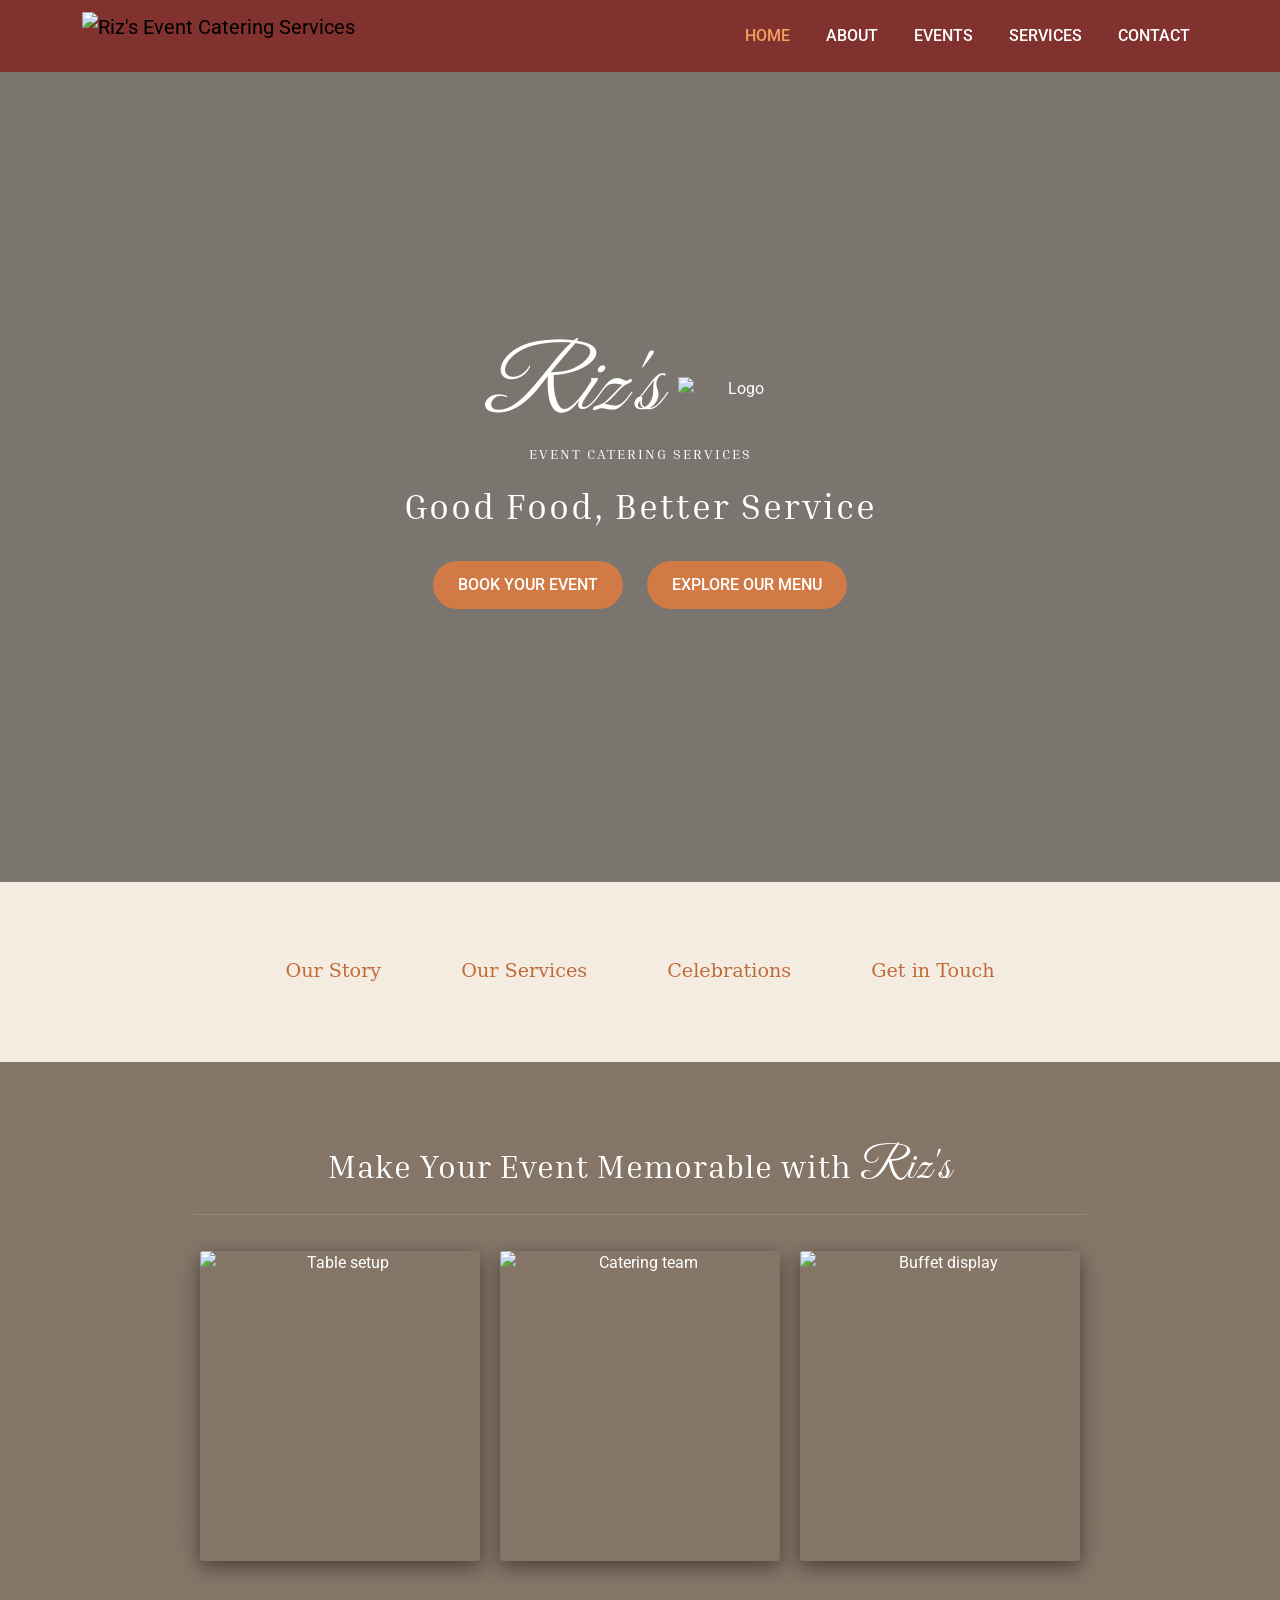
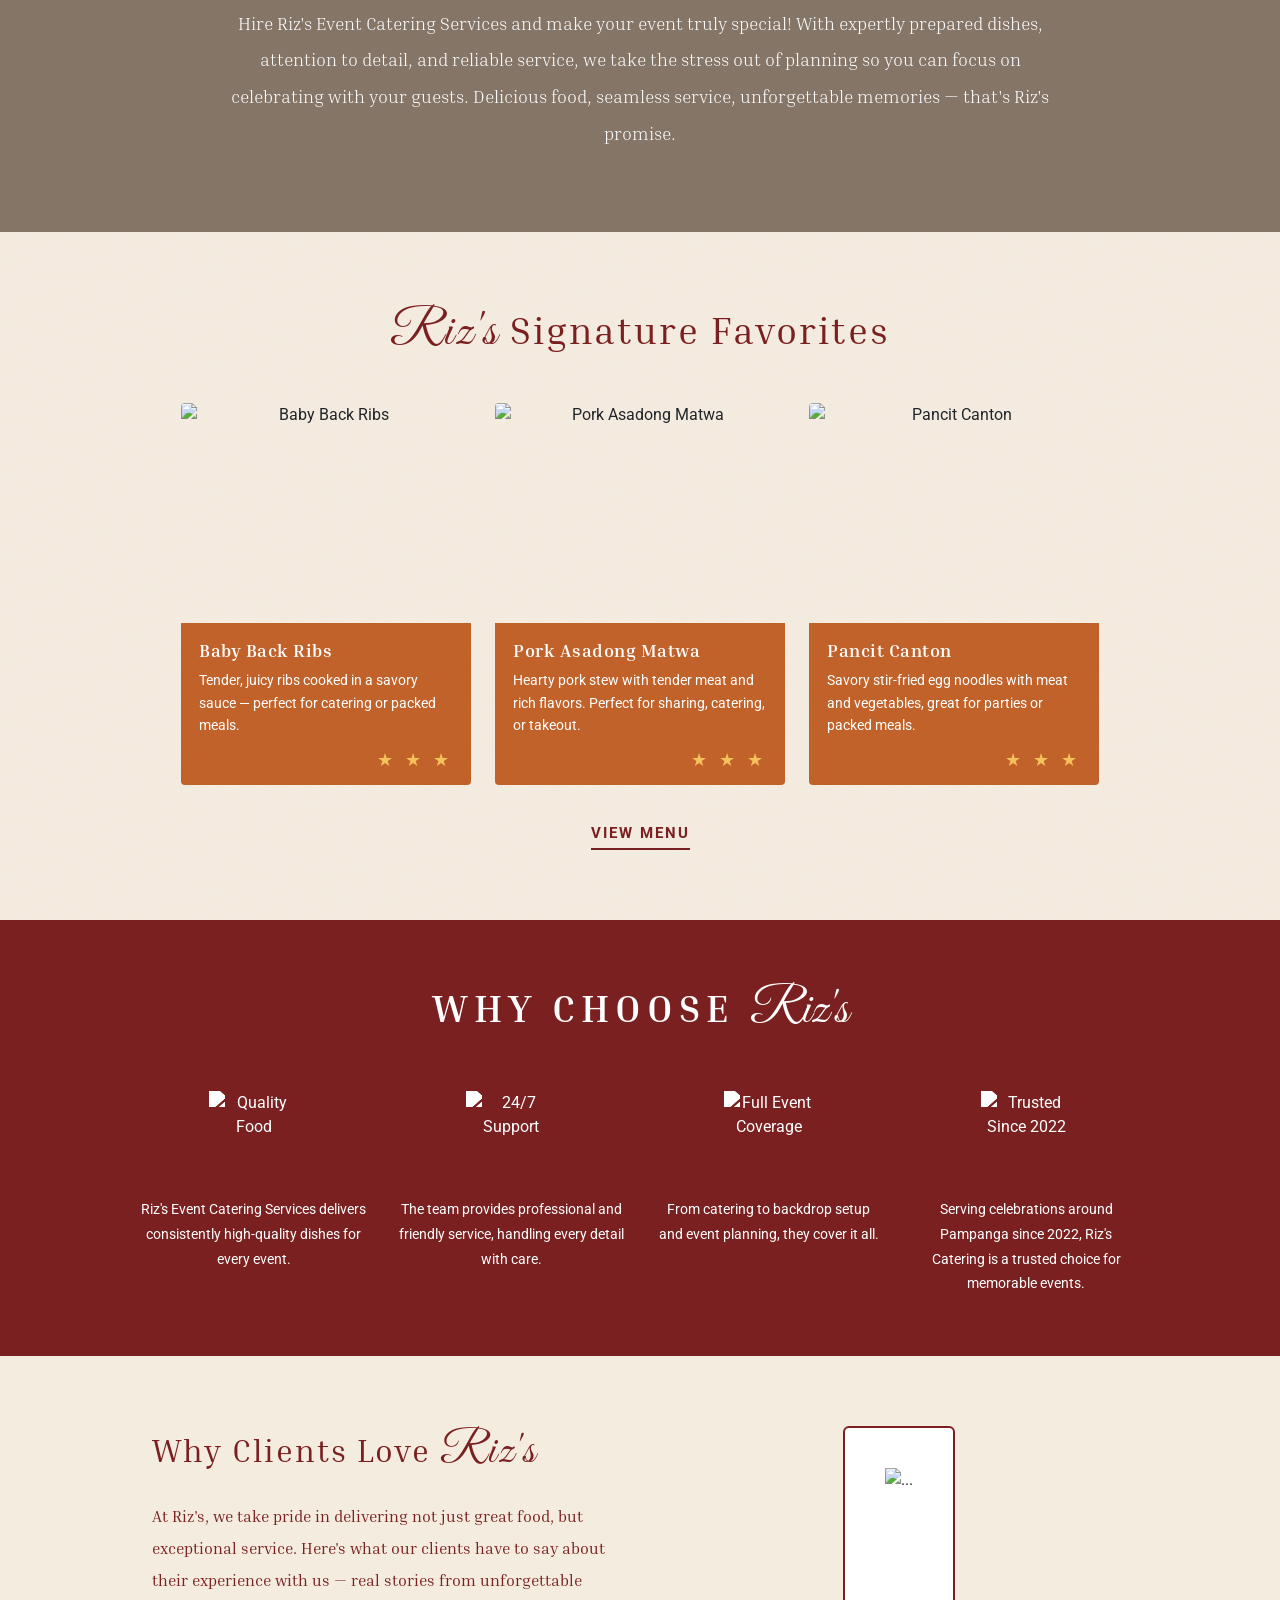
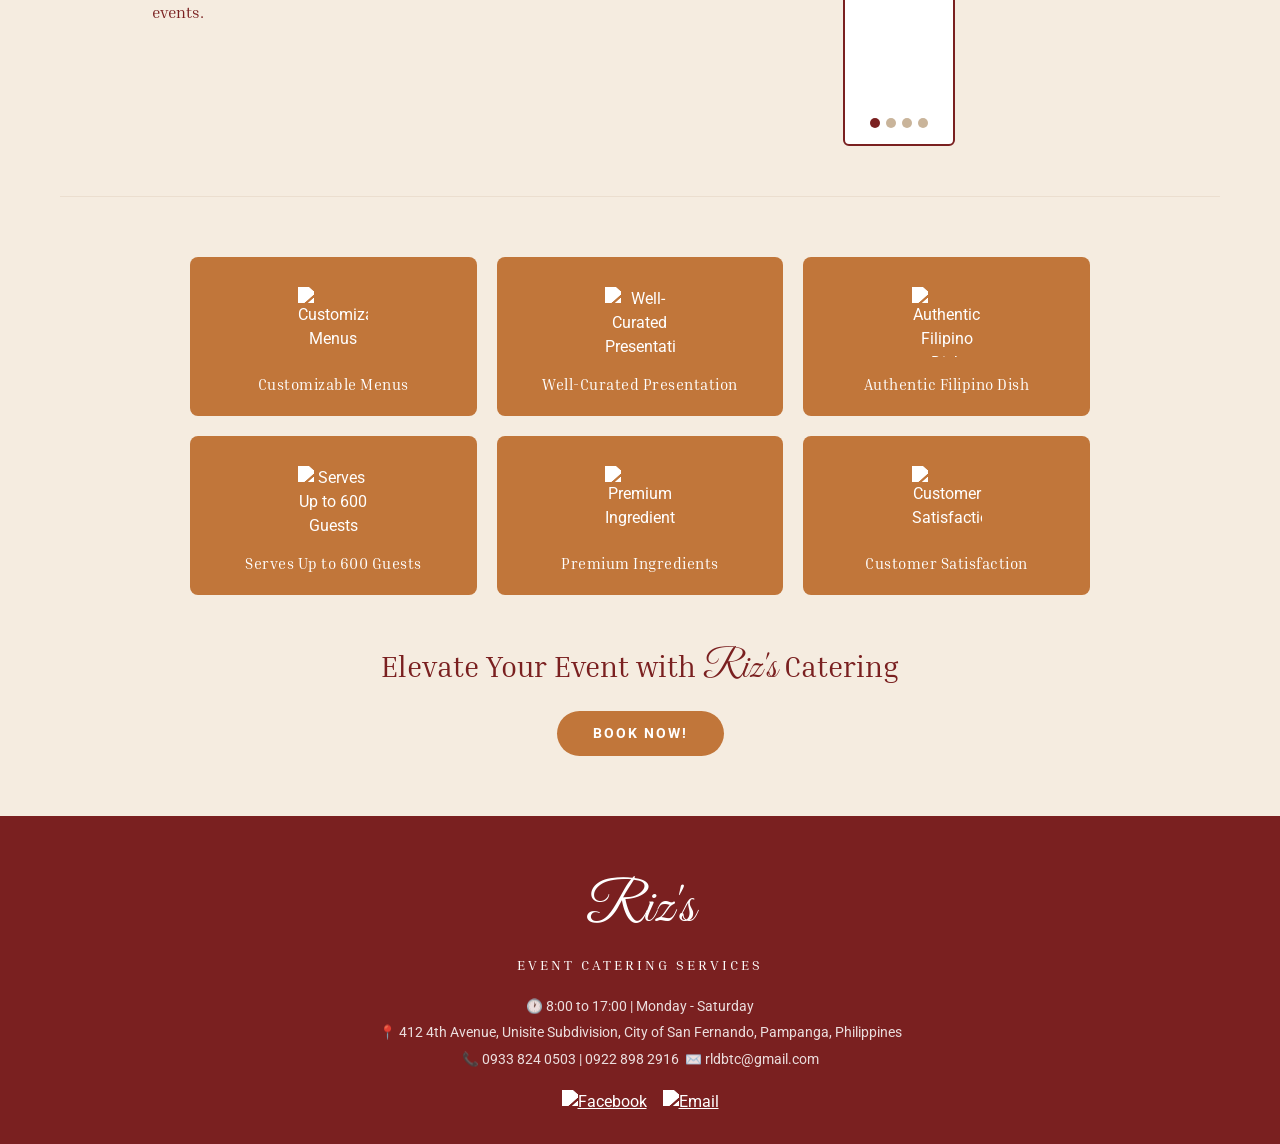
==== index.html @ 9ee180d8 "Add files via upload" ====
<!DOCTYPE html>
<html lang="en">
<head>
    <meta charset="UTF-8">
    <meta name="viewport" content="width=device-width, initial-scale=1.0">
    <title>Riz's Event Catering</title>


    <link href="https://cdn.jsdelivr.net/npm/bootstrap@5.3.0/dist/css/bootstrap.min.css" rel="stylesheet">
    <link href="https://fonts.googleapis.com/css2?family=Great+Vibes&family=Inria+Serif:wght@300;400;700&family=Roboto:wght@400;500;700&display=swap" rel="stylesheet">
    <link rel="stylesheet" href="custom.css">
</head>

<body>

<!-- NAVBAR -->
<nav class="navbar navbar-expand-lg custom-navbar">
    <div class="container">

        <!-- Logo -->
<a class="navbar-brand" href="index.html">
    <img src="images/rizeventcatering.png" alt="Riz's Event Catering Services" class="navbar-logo-img">
</a>
        <!-- Toggle -->
        <button class="navbar-toggler bg-light" type="button" data-bs-toggle="collapse" data-bs-target="#navMenu">
            <span class="navbar-toggler-icon"></span>
        </button>

        <!-- Links -->
            <div class="collapse navbar-collapse justify-content-end" id="navMenu">
                <ul class="navbar-nav">
                <li class="nav-item"><a class="nav-link active" href="index.html">HOME</a></li>
                <li class="nav-item"><a class="nav-link" href="about.html">ABOUT</a></li>
                <li class="nav-item"><a class="nav-link" href="events.html">EVENTS</a></li>
                <li class="nav-item"><a class="nav-link" href="services.html">SERVICES</a></li>
                <li class="nav-item"><a class="nav-link" href="contact.html">CONTACT</a></li>
            </ul>
        </div>

    </div>
</nav>

<!-- HERO SECTION -->
<section class="hero">
<div class="overlay"></div>
    <!-- Overlay -->
<div class="hero-content text-center text-white">
    <div class="hero-title-wrapper">
        <h1 class="hero-title">Riz's</h1>
                <img src="images/rizlogo.png" alt="Logo" class="hero-logo">
    </div>

    <p class="subtitle">EVENT CATERING SERVICES</p>

    <h2 class="tagline">Good Food, Better Service</h2>

    <div class="buttons mt-4">
        <a href="contact.html#contact" class="btn btn-custom">BOOK YOUR EVENT</a>
        <a href="services.html#menu" class="btn btn-custom">EXPLORE OUR MENU</a>
    </div>
</div>
</section>

<section class="icon-nav-section">
    <div class="icon-container">
        <div class="icon-item">
            <img src="images/id-badges.png" alt="">
            <p>Our Story</p>
        </div>
        <div class="icon-item">
            <img src="images/support.png" alt="">
            <p>Our Services</p>
        </div>
        <div class="icon-item">
            <img src="images/cheers.png" alt="">
            <p>Celebrations</p>
        </div>
        <div class="icon-item">
            <img src="images/contact-mail.png" alt="">
            <p>Get in Touch</p>
        </div>
    </div>
</section>

<section class="section2">
  <div class="container text-center">

    <h2 class="s2-title">
      Make Your Event Memorable with <span class="script">Riz's</span>
    </h2>

    <hr class="s2-line">

    <div class="s2-photos">
      <img src="images/3EVENTS/14.2.jpg" alt="Table setup">
      <img src="images/2ABOUT/1.jpg" alt="Catering team">
      <img src="images/3EVENTS/11.1.jpg" alt="Buffet display">
    </div>

    <p class="s2-text">
      Hire Riz's Event Catering Services and make your event truly special! With expertly prepared dishes,
      attention to detail, and reliable service, we take the stress out of planning so you can focus on
      celebrating with your guests. Delicious food, seamless service, unforgettable memories — that's Riz's promise.
    </p>

  </div>
</section>

<section class="section3">
  <div class="container text-center">

    <h2 class="s3-title">
      <span class="script">Riz's</span> Signature Favorites
    </h2>

    <div class="s3-grid">

      <div class="s3-card">
        <img src="images/1HOME/bbackribs.jpg" alt="Baby Back Ribs">
        <div class="s3-caption">
          <h3>Baby Back Ribs</h3>
          <p>Tender, juicy ribs cooked in a savory sauce — perfect for catering or packed meals.</p>
          <div class="s3-stars">★ ★ ★</div>
        </div>
      </div>

      <div class="s3-card">
        <img src="images/1HOME/matwa.jpg" alt="Pork Asadong Matwa">
        <div class="s3-caption">
          <h3>Pork Asadong Matwa</h3>
          <p>Hearty pork stew with tender meat and rich flavors. Perfect for sharing, catering, or takeout.</p>
          <div class="s3-stars">★ ★ ★</div>
        </div>
      </div>

      <div class="s3-card">
        <img src="images/1HOME/pancit.jpg" alt="Pancit Canton">
        <div class="s3-caption">
          <h3>Pancit Canton</h3>
          <p>Savory stir-fried egg noodles with meat and vegetables, great for parties or packed meals.</p>
          <div class="s3-stars">★ ★ ★</div>
        </div>
      </div>

    </div>

    <a href="services.html#menu" class="s3-viewmenu">VIEW MENU</a>

  </div>
</section>

<section class="section4">
  <div class="container text-center">

    <h2 class="s4-title">WHY CHOOSE <span class="script">Riz's</span></h2>

    <div class="s4-grid">

      <div class="s4-item">
        <img src="images/premium-quality.png" alt="Quality Food">
        <p>Riz's Event Catering Services delivers consistently high-quality dishes for every event.</p>
      </div>

      <div class="s4-item">
        <img src="images/customer-service.png" alt="24/7 Support">
        <p>The team provides professional and friendly service, handling every detail with care.</p>
      </div>

      <div class="s4-item">
        <img src="images/team.png" alt="Full Event Coverage">
        <p>From catering to backdrop setup and event planning, they cover it all.</p>
      </div>

      <div class="s4-item">
        <img src="images/quality-assurance.png" alt="Trusted Since 2022">
        <p>Serving celebrations around Pampanga since 2022, Riz's Catering is a trusted choice for memorable events.</p>
      </div>

    </div>

  </div>
</section>

<!-- SECTION 5: WHY CLIENTS LOVE RIZ'S -->
<section class="section5">
  <div class="container">
    <div class="s5-left">
      <h2 class="s5-title">Why Clients Love <span class="script">Riz's</span></h2>
      <p class="s5-desc">At Riz's, we take pride in delivering not just great food, but exceptional service. Here's what our clients have to say about their experience with us — real stories from unforgettable events.</p>
    </div>
    <div class="s5-right">
      <div id="carouselExampleAutoplaying" class="carousel slide" data-bs-ride="carousel">
        <div class="carousel-indicators">
    <button type="button" data-bs-target="#carouselExampleAutoplaying" data-bs-slide-to="0" class="active"></button>
    <button type="button" data-bs-target="#carouselExampleAutoplaying" data-bs-slide-to="1"></button>
    <button type="button" data-bs-target="#carouselExampleAutoplaying" data-bs-slide-to="2"></button>
    <button type="button" data-bs-target="#carouselExampleAutoplaying" data-bs-slide-to="3"></button>
</div>
  <div class="carousel-inner">
    <div class="carousel-item active">
      <img src="images/1HOME/feedback/1.jpeg" class="d-block w-100" alt="...">
    </div>
    <div class="carousel-item">
      <img src="images/1HOME/feedback/2.jpeg" class="d-block w-100" alt="...">
    </div>
    <div class="carousel-item">
      <img src="images/1HOME/feedback/3.jpeg" class="d-block w-100" alt="...">
    </div>
    <div class="carousel-item">
      <img src="images/1HOME/feedback/4.jpeg" class="d-block w-100" alt="...">
    </div>
  </div>
  <button class="carousel-control-prev" type="button" data-bs-target="#carouselExampleAutoplaying" data-bs-slide="prev">
    <span class="carousel-control-prev-icon" aria-hidden="true"></span>
    <span class="visually-hidden">Previous</span>
  </button>
  <button class="carousel-control-next" type="button" data-bs-target="#carouselExampleAutoplaying" data-bs-slide="next">
    <span class="carousel-control-next-icon" aria-hidden="true"></span>
    <span class="visually-hidden">Next</span>
  </button>
</div>  
    </div>
  </div>

  <hr class="s5-divider">
</section>


<!-- SECTION 6: FEATURES GRID + CTA -->
<section class="section6">
  <div class="container">

    <div class="s6-grid">
      <div class="s6-card">
        <img src="images/restaurant.png" alt="Customizable Menus">
        <p>Customizable Menus</p>
      </div>
      <div class="s6-card">
        <img src="images/decoration.png" alt="Well-Curated Presentation">
        <p>Well-Curated Presentation</p>
      </div>
      <div class="s6-card">
        <img src="images/tray.png" alt="Authentic Filipino Dish">
        <p>Authentic Filipino Dish</p>
      </div>
      <div class="s6-card">
        <img src="images/customer-success.png" alt="Serves Up to 600 Guests">
        <p>Serves Up to 600 Guests</p>
      </div>
      <div class="s6-card">
        <img src="images/ingredient.png" alt="Premium Ingredients">
        <p>Premium Ingredients</p>
      </div>
      <div class="s6-card">
        <img src="images/thumbs-up.png" alt="Customer Satisfaction">
        <p>Customer Satisfaction</p>
      </div>
    </div>

    <div class="s6-cta text-center">
      <h3 class="s6-cta-title">Elevate Your Event with <span class="script">Riz's</span> Catering</h3>
      <a href="contact.html#contact" class="btn s6-btn">BOOK NOW!</a>
    </div>

  </div>
</section>

<!-- FOOTER -->
<footer class="site-footer">
  <div class="container text-center">

    <div class="footer-brand">
      <span class="footer-script">Riz's</span>
      <p class="footer-sub">EVENT CATERING SERVICES</p>
    </div>

    <div class="footer-info">
      <p>🕐 8:00 to 17:00 | Monday - Saturday</p>
      <p>📍 412 4th Avenue, Unisite Subdivision, City of San Fernando, Pampanga, Philippines</p>
      <p>📞 0933 824 0503 | 0922 898 2916 &nbsp;✉️ rldbtc@gmail.com</p>
    </div>

    <div class="footer-socials">
      <a href="https://www.facebook.com/RklgBatac"><img src="images/facebook.png" alt="Facebook"></a>
      <a href="contact.html#contact"><img src="images/mail.png" alt="Email"></a>
    </div>

  </div>
</footer>
<!-- Bootstrap JS -->
<script src="https://cdn.jsdelivr.net/npm/bootstrap@5.3.0/dist/js/bootstrap.min.js"></script>

</body>
</html>
---- custom.css ----
/* NAVBAR */
.custom-navbar {
    background-color: #81312E;
    padding: 12px 0;
}

.navbar-brand {
    display: flex;
    align-items: center;
    padding: 0;
    margin-left: 0 !important;
}

.navbar-logo-img {
    height: 48px;
    width: auto;
    display: block;
}
.brand-main {
    font-family: 'Great Vibes', cursive;
    font-size: 32px;
}

.brand-sub {
    font-family: 'Inria Serif', serif;
    font-size: 14px;
    letter-spacing: 2px;
}

.nav-link {
    color: white !important;
    margin-left: 20px;
    font-weight: 500;
}

.nav-link.active {
    color: #f4a261 !important;
}

.nav-link {
    color: white !important;
    transition: 0.3s;
}

.nav-link:hover {
    color: #f4a261 !important; /* same gold/orange as active */
}


/* HERO SECTION */
.hero {
    position: relative;
    height: 90vh;
    background: url("images/1HOME/bg1.jpg") center/cover no-repeat;
    display: flex;
    align-items: center;
    justify-content: center;
}

/* Dark overlay */
.overlay {
    position: absolute;
    width: 100%;
    height: 100%;
    background: rgba(0,0,0,0.5);
    top: 0;
    left: 0;
}
    
.hero-content {
    position: relative;
    z-index: 2;
    max-width: 700px;
}

.hero-title-wrapper {
    display: flex;
    align-items: center;
    justify-content: center;
    gap: 20px; /* slightly more spacing */
}

.hero-logo {
    width: 120px;
}

.hero-title {
    font-size: 90px;
    font-family: serif;
    font-style: italic;
    margin: 0;
}

/* RIZ'S (Script Logo) */
.hero-title,
.brand-main {
    font-family: 'Great Vibes', cursive;
}

.subtitle {
    letter-spacing: 2px;
    font-size: 14px;
}

.subtitle,
.navbar-brand small {
    font-family: 'Inria Serif', serif;
    letter-spacing: 2px;
}


.tagline {
    font-size: 36px;
    margin-top: 20px;
}

/* Buttons */
.btn-custom {
    background-color: #d17a45;
    color: white;
    padding: 12px 25px;
    border-radius: 30px;
    margin: 10px;
    border: none;
    transition: 0.3s;
    font-family: 'Roboto', sans-serif;
    font-weight: 500;
}

.btn-custom:hover {
    background-color: #81312E;
    color: white;
}

h2 {
        font-family: 'Inria Serif', serif;
    letter-spacing: 2px;
}

body {
    font-family: 'Roboto', sans-serif;
}

/* Icon Navigation Section */
.icon-nav-section {
    background-color: #f5ece1; /* Cream/Off-white background */
    padding: 60px 0;
    text-align: center;
}

.icon-container {
    display: flex;
    justify-content: center;
    gap: 80px; /* Adjust spacing between icons */
    max-width: 1200px;
    margin: 0 auto;
}

.icon-item {
    display: flex;
    flex-direction: column;
    align-items: center;
    cursor: pointer;
    transition: transform 0.3s ease;
}

.icon-item:hover {
    transform: translateY(-5px);
}

.icon-item img {
    width: 60px; /* Adjust based on your icon size */
    height: auto;
    margin-bottom: 15px;
}

.icon-item p {
    color: #c06c39; /* Copper/Orange color from image */
    font-family: 'Serif', 'Georgia', serif;
    font-size: 1.2rem;
    font-weight: 500;
}

/* Memorable Section Heading */
.memorable-section {
    background-color: #333; /* Dark background as seen in the image transition */
    padding: 80px 20px 40px 20px;
    text-align: center;
    color: white;
}

.heading-wrapper {
    display: inline-block;
}

.memorable-text {
    font-size: 2.2rem;
    font-family: 'Serif', 'Georgia', serif;
    font-weight: normal;
    margin-bottom: 10px;
}

.riz-script {
    font-family: 'Cursive', 'Brush Script MT', cursive;
    font-size: 3.5rem;
    color: white;
    margin-left: 10px;
}

.heading-line {
    border: 0;
    height: 1px;
    background-color: rgba(255, 255, 255, 0.6);
    width: 100%;
    margin: 0 auto;
}

/* ===== SECTION 2 ===== */
.section2 {
    position: relative;
    padding: 80px 20px;
    text-align: center;
background: linear-gradient(rgba(40,20,5,0.55), rgba(40,20,5,0.55)),
            url("images/1HOME/bg2.jpg") center/cover no-repeat;
    color: white;
}
.s2-title {
    font-family: 'Inria Serif', serif;
    font-size: 2rem;
    font-weight: 400;
    letter-spacing: 1px;
    margin-bottom: 18px;
}
.s2-title .script {
    font-family: 'Great Vibes', cursive;
    font-size: 2.8rem;
}
.s2-line {
    border: none;
    border-top: 1px solid rgba(255,255,255,0.5);
    width: 80%;
    margin: 0 auto 36px;
}
.s2-photos {
    display: flex;
    justify-content: center;
    gap: 20px;
    margin-bottom: 44px;
    flex-wrap: wrap;
}
.s2-photos img {
    width: 280px;
    height: 310px;
    object-fit: cover;
    border-radius: 3px;
    box-shadow: 0 6px 20px rgba(0,0,0,0.45);
}
.s2-text {
    font-family: 'Inria Serif', serif;
    font-size: 1.15rem;
    font-weight: 300;
    line-height: 2;
    max-width: 820px;
    margin: 0 auto;
}

/* ===== SECTION 3 ===== */
.section3 {
    background-color: #f5ece0;
    background-image: url("data:image/svg+xml,%3Csvg xmlns='http://www.w3.org/2000/svg' width='400' height='400'%3E%3Cfilter id='noise'%3E%3CfeTurbulence type='fractalNoise' baseFrequency='0.65' numOctaves='3' stitchTiles='stitch'/%3E%3C/filter%3E%3Crect width='400' height='400' filter='url(%23noise)' opacity='0.04'/%3E%3C/svg%3E");
    padding: 70px 20px;
    text-align: center;
}
.s3-title {
    font-family: 'Inria Serif', serif;
    font-size: 2.4rem;
    font-weight: 400;
    color: #7a2020;
    margin-bottom: 40px;
}
.s3-title .script {
    font-family: 'Great Vibes', cursive;
    font-size: 3.2rem;
}
.s3-grid {
    display: flex;
    justify-content: center;
    gap: 24px;
    flex-wrap: wrap;
    margin-bottom: 36px;
}
.s3-card {
    width: 290px;
    border-radius: 4px;
    overflow: hidden;
    flex-shrink: 0;
}
.s3-card img {
    width: 100%;
    height: 220px;
    object-fit: cover;
    display: block;
}
.s3-caption {
    background-color: #c1622a;
    color: white;
    padding: 16px 18px 12px;
    text-align: left;
}
.s3-caption h3 {
    font-family: 'Inria Serif', serif;
    font-size: 1.15rem;
    font-weight: 700;
    margin: 0 0 8px;
    letter-spacing: 0.5px;
}
.s3-caption p {
    font-family: 'Roboto', sans-serif;
    font-size: 0.88rem;
    line-height: 1.6;
    margin: 0 0 10px;
}
.s3-stars {
    text-align: right;
    font-size: 1.1rem;
    color: #f4c15a;
    letter-spacing: 4px;
}
.s3-viewmenu {
    display: inline-block;
    font-family: 'Roboto', sans-serif;
    font-size: 0.95rem;
    font-weight: 700;
    letter-spacing: 2px;
    color: #7a2020;
    text-decoration: none;
    border-bottom: 2px solid #7a2020;
    padding-bottom: 3px;
    transition: opacity 0.2s;
}
.s3-viewmenu:hover {
    opacity: 0.7;
}

/* ===== SECTION 4 ===== */
.section4 {
    background-color: #7a2020;
    padding: 60px 40px;
    text-align: center;
    color: white;
}
.s4-title {
    font-family: 'Inria Serif', serif;
    font-size: 2.4rem;
    font-weight: 700;
    letter-spacing: 6px;
    text-transform: uppercase;
    color: white;
    margin-bottom: 50px;
}
.s4-title .script {
    font-family: 'Great Vibes', cursive;
    font-size: 3.2rem;
    font-weight: 400;
    letter-spacing: 0;
    text-transform: none;
}
.s4-grid {
    display: flex;
    flex-direction: row;
    flex-wrap: nowrap;
    justify-content: center;
    align-items: flex-start;
    gap: 30px;
    max-width: 1000px;
    margin: 0 auto;
}
.s4-item {
    flex: 1;
    min-width: 0;
    display: flex;
    flex-direction: column;
    align-items: center;
    gap: 16px;
}
.s4-item img {
    width: 90px;
    height: 90px;
    object-fit: contain;
    filter: brightness(0) invert(1);
}
.s4-item p {
    font-family: 'Roboto', sans-serif;
    font-size: 0.88rem;
    line-height: 1.75;
    color: white;
    margin: 0;
}

/* ===== SECTION 5: TESTIMONIALS ===== */
.section5 {
    background-color: #f5ece0;
    padding: 70px 60px 0;
}
.section5 .container {
    display: flex;
    align-items: flex-start;
    gap: 60px;
    max-width: 1000px;
    margin: 0 auto;
    padding-bottom: 50px;
}
.s5-left {
    flex: 1;
}
.s5-title {
    font-family: 'Inria Serif', serif;
    font-size: 2rem;
    font-weight: 400;
    color: #7a2020;
    margin-bottom: 20px;
}
.s5-title .script {
    font-family: 'Great Vibes', cursive;
    font-size: 2.8rem;
}
.s5-desc {
    font-family: 'Inria Serif', serif;
    font-size: 1rem;
    line-height: 2;
    color: #7a2020;
}
.s5-right {
    flex: 1;
    display: flex;
    flex-direction: column;
    align-items: center;
    gap: 14px;
}
.s5-testimonial-box {
    border: 1.5px solid #7a2020;
    border-radius: 6px;
    padding: 20px;
    background: white;
    width: 100%;
    min-height: 180px;
}
.s5-review {
    display: flex;
    align-items: flex-start;
    gap: 12px;
}
.s5-avatar {
    width: 40px;
    height: 40px;
    border-radius: 50%;
    object-fit: cover;
}
.s5-review-text {
    font-family: 'Roboto', sans-serif;
    font-size: 0.95rem;
    color: #222;
    margin: 0 0 6px;
}
.s5-reply {
    font-size: 0.8rem;
    color: #888;
    cursor: pointer;
}
.s5-dots {
    display: flex;
    gap: 8px;
}
.dot {
    width: 10px;
    height: 10px;
    border-radius: 50%;
    background-color: #ccc;
}
.dot.active {
    background-color: #7a2020;
}
.s5-divider {
    border: none;
    border-top: 1px solid #c9b49a;
    max-width: 100%;
    margin: 0;
    position: relative;
}
.s5-divider::after {
    content: '▼';
    position: absolute;
    left: 50%;
    transform: translateX(-50%) translateY(-60%);
    color: #7a2020;
    font-size: 1rem;
    background: #f5ece0;
    padding: 0 6px;
}

/* ===== SECTION 6: FEATURES + CTA ===== */
.section6 {
    background-color: #f5ece0;
    padding: 60px 40px;
}
.s6-grid {
    display: grid;
    grid-template-columns: repeat(3, 1fr);
    gap: 20px;
    max-width: 900px;
    margin: 0 auto 50px;
}
.s6-card {
    background-color: #c1763a;
    border-radius: 8px;
    padding: 30px 20px 20px;
    display: flex;
    flex-direction: column;
    align-items: center;
    gap: 16px;
    text-align: center;
}
.s6-card img {
    width: 70px;
    height: 70px;
    object-fit: contain;
    filter: brightness(0) invert(1);
}
.s6-card p {
    font-family: 'Inria Serif', serif;
    font-size: 0.95rem;
    color: white;
    margin: 0;
    letter-spacing: 0.5px;
}
.s6-cta {
    text-align: center;
}
.s6-cta-title {
    font-family: 'Inria Serif', serif;
    font-size: 1.8rem;
    font-weight: 400;
    color: #7a2020;
    margin-bottom: 20px;
}
.s6-cta-title .script {
    font-family: 'Great Vibes', cursive;
    font-size: 2.4rem;
}
.s6-btn {
    background-color: #c1763a;
    color: white;
    font-family: 'Roboto', sans-serif;
    font-weight: 700;
    font-size: 0.9rem;
    letter-spacing: 2px;
    padding: 12px 36px;
    border-radius: 30px;
    border: none;
    transition: background 0.3s;
}
.s6-btn:hover {
    background-color: #a3602e;
    color: white;
}

/* ===== FOOTER ===== */
.site-footer {
    background-color: #7a2020;
    padding: 50px 20px 30px;
    text-align: center;
    color: white;
}
.footer-script {
    font-family: 'Great Vibes', cursive;
    font-size: 3.5rem;
    color: white;
    display: block;
}
.footer-sub {
    font-family: 'Inria Serif', serif;
    font-size: 0.9rem;
    letter-spacing: 3px;
    color: white;
    margin: 4px 0 20px;
}
.footer-info p {
    font-family: 'Roboto', sans-serif;
    font-size: 0.85rem;
    color: rgba(255,255,255,0.85);
    margin: 6px 0;
}
.footer-socials {
    margin-top: 20px;
    display: flex;
    justify-content: center;
    gap: 16px;
}
.footer-socials a img {
    width: 32px;
    height: 32px;
    object-fit: contain;
    filter: brightness(0) invert(1);
    transition: opacity 0.2s;
}
.footer-socials a:hover img {
    opacity: 0.7;
}

        /* ===== ABOUT HERO ===== */
        .about-hero {
            position: relative;
            height: 55vh;
            min-height: 380px;
            background: url("images/2ABOUT/bg1.jpg") center/cover no-repeat;
            display: flex;
            align-items: center;
            justify-content: center;
            text-align: center;
        }
        .about-hero .overlay {
            background: rgba(0,0,0,0.52);
        }
        .about-hero-content {
            position: relative;
            z-index: 2;
            color: white;
        }
        .about-hero-content h1 {
            font-family: 'Inria Serif', serif;
            font-size: 3.2rem;
            font-weight: 700;
            letter-spacing: 8px;
            text-transform: uppercase;
            margin-bottom: 12px;
            display: flex;
            align-items: center;
            justify-content: center;
            gap: 18px;
        }
        .about-hero-content h1 img {
            width: 64px;
            height: 64px;
            object-fit: contain;
            border-radius: 50%;
        }
        .about-hero-content p {
            font-family: 'Inria Serif', serif;
            font-size: 1.05rem;
            letter-spacing: 1px;
            font-style: italic;
            color: rgba(255,255,255,0.88);
        }

        /* ===== ABOUT PHOTO STRIP ===== */
        .about-photo-strip {
            display: flex;
            gap: 0;
            height: 260px;
            overflow: hidden;
        }
        .about-photo-strip img {
            flex: 1;
            object-fit: cover;
            min-width: 0;
            transition: flex 0.4s ease;
        }
        .about-photo-strip img:hover {
            flex: 1.6;
        }

        /* ===== STORY SECTION ===== */
        .about-story {
            background-color: #fdf6ee;
            background-image: url("data:image/svg+xml,%3Csvg xmlns='http://www.w3.org/2000/svg' width='400' height='400'%3E%3Cfilter id='noise'%3E%3CfeTurbulence type='fractalNoise' baseFrequency='0.65' numOctaves='3' stitchTiles='stitch'/%3E%3C/filter%3E%3Crect width='400' height='400' filter='url(%23noise)' opacity='0.035'/%3E%3C/svg%3E");
            padding: 72px 40px 60px;
        }
        .story-heading {
            font-family: 'Inria Serif', serif;
            font-size: 2rem;
            font-weight: 400;
            color: #7a2020;
            margin-bottom: 36px;
        }
        .story-heading span {
            font-family: 'Great Vibes', cursive;
            font-size: 2.8rem;
            font-style: normal;
        }
        .story-body p {
            font-family: 'Inria Serif', serif;
            font-size: 1.05rem;
            font-weight: 300;
            line-height: 2;
            color: #4a2010;
            margin-bottom: 28px;
            padding-left: 20px;

        }
        .story-body p strong {
            font-weight: 700;
            color: #7a2020;
        }

        /* ===== MARQUEE BRAND BAR ===== */
        .brand-bar {
            background-color: #863834;
            padding: 14px 0;
            overflow: hidden;
            white-space: nowrap;
        }
        .brand-bar-track {
            display: inline-flex;
            animation: marquee-brand 18s linear infinite;
        }
.brand-bar-track span {
    font-family: 'Great Vibes', cursive;
    font-size: 1.5rem;
    color: white;
    margin-right: 10px;
    opacity: 0.9;
    line-height: 1;
}

.brand-bar-track em {
    font-family: 'Inria Serif', serif;
    font-size: 1rem;
    letter-spacing: 3px;
    color: rgba(255,255,255,0.7);
    font-style: normal;
    margin-right: 40px;
    vertical-align: middle;
    line-height: 1;
}

.brand-bar-track img {
    height: 36px;
    width: auto;
    object-fit: contain;
    margin-right: 60px;
    flex-shrink: 0;
    opacity: 1; /* Change from 0.9 to 1 */
    filter: none; /* Ensure no filters are inherited */
}
        @keyframes marquee-brand {
            0%   { transform: translateX(0); }
            100% { transform: translateX(-50%); }
        }

        /* ===== CLIENTS & LOCATIONS SECTION ===== */
        .about-split {
            position: relative;
            min-height: 420px;
            display: flex;
        }
        .split-bg {
            position: absolute;
            inset: 0;
            background: url("images/2ABOUT/bg2.jpg") center/cover no-repeat;
        }
        .split-bg-overlay {
            position: absolute;
            inset: 0;
            background: rgba(80, 15, 10, 0.72);
        }
        .split-content {
            position: relative;
            z-index: 2;
            display: flex;
            width: 100%;
        }
        .split-half {
            flex: 1;
            padding: 72px 60px;
            color: white;
        }
        .split-half + .split-half {
            border-left: 1px solid rgba(255,255,255,0.2);
        }
        .split-half h2 {
            font-family: 'Great Vibes', cursive;
            font-size: 3.2rem;
            font-weight: 400;
            color: white;
            margin-bottom: 24px;
            letter-spacing: 0;
        }
        .split-half p {
            font-family: 'Roboto', sans-serif;
            font-size: 0.92rem;
            line-height: 1.9;
            color: rgba(255,255,255,0.88);
            font-weight: 400;
        }

        /* ===== SCROLLING PHOTO STRIP ===== */
        .photo-scroll-section {
            background-color: #f5ece0;
            padding: 0;
            overflow: hidden;
        }
        .photo-scroll-track {
            display: flex;
            gap: 0;
            animation: scroll-photos 28s linear infinite;
            width: max-content;
        }
        .photo-scroll-track:hover {
            animation-play-state: paused;
        }
        .photo-scroll-track img {
            width: 240px;
            height: 180px;
            object-fit: cover;
            flex-shrink: 0;
            display: block;
            filter: brightness(0.9);
            transition: filter 0.3s;
        }
        .photo-scroll-track img:hover {
            filter: brightness(1.05);
        }
        @keyframes scroll-photos {
            0%   { transform: translateX(0); }
            100% { transform: translateX(-50%); }
        }

        /* ===== RESPONSIVE ===== */
        @media (max-width: 768px) {
            .about-hero-content h1 { font-size: 2rem; letter-spacing: 4px; }
            .split-content { flex-direction: column; }
            .split-half { padding: 50px 30px; }
            .split-half + .split-half { border-left: none; border-top: 1px solid rgba(255,255,255,0.2); }
            .about-photo-strip { height: 160px; }
            .values-grid { gap: 24px; }
            .story-body p { padding-left: 14px; }
        }

        /* ===== EVENTS PAGE ===== */

/* Page Background */
body {
    background-color: #f5ece0;
}

/* Intro */
.events-intro {
    background-color: #f5ece0;
    padding: 64px 20px 40px;
    text-align: center;
}
.events-intro h2 {
    font-family: 'Inria Serif', serif;
    font-size: 2.2rem;
    font-weight: 400;
    color: #7a2020;
    margin-bottom: 18px;
    letter-spacing: 1px;
}
.events-intro h2 .script {
    font-family: 'Great Vibes', cursive;
    font-size: 3rem;
    font-weight: 400;
    letter-spacing: 0;
}
.events-intro p {
    font-family: 'Inria Serif', serif;
    font-size: 1.05rem;
    font-weight: 300;
    line-height: 1.9;
    color: #4a2010;
    max-width: 740px;
    margin: 0 auto;
}

/* Video Section */
.events-video-wrap {
    background-color: #f5ece0;
    padding: 0 60px 50px;
}
.events-video-wrap video {
    width: 100%;
    display: block;
    border-radius: 6px;
    box-shadow: 0 8px 32px rgba(80,20,10,0.18);
    max-height: 520px;
    object-fit: cover;
    background-color: #c1a08a;
}

/* Gallery */
.events-gallery {
    background-color: #f5ece0;
    padding: 10px 60px 70px;
}   
.gallery-grid {
    display: grid;
    grid-template-columns: repeat(4, 1fr);
    gap: 16px;
}
.gallery-grid img {
    width: 100%;
    aspect-ratio: 1 / 1;
    object-fit: cover;
    display: block;
    border-radius: 3px;
    transition: transform 0.3s ease, filter 0.3s ease, box-shadow 0.3s ease;
    cursor: pointer;
    filter: brightness(0.95);
}
.gallery-grid img:hover {
    transform: scale(1.03);
    filter: brightness(1.05);
    box-shadow: 0 6px 22px rgba(80,20,10,0.22);
    z-index: 2;
    position: relative;
}

/* Lightbox */
.lightbox {
    display: none;
    position: fixed;
    inset: 0;
    background: rgba(0,0,0,0.85);
    z-index: 9999;
    align-items: center;
    justify-content: center;
}
.lightbox.active {
    display: flex;
}
.lightbox img {
    max-width: 88vw;
    max-height: 88vh;
    object-fit: contain;
    border-radius: 4px;
    box-shadow: 0 12px 48px rgba(0,0,0,0.6);
}
.lightbox-close {
    position: absolute;
    top: 20px;
    right: 30px;
    color: white;
    font-size: 2.2rem;
    cursor: pointer;
    line-height: 1;
    font-family: 'Roboto', sans-serif;
    font-weight: 300;
    opacity: 0.8;
    transition: opacity 0.2s;
}
.lightbox-close:hover { opacity: 1; }
.lightbox-prev,
.lightbox-next {
    position: absolute;
    top: 50%;
    transform: translateY(-50%);
    color: white;
    font-size: 2.5rem;
    cursor: pointer;
    background: rgba(0,0,0,0.3);
    border: none;
    padding: 10px 18px;
    border-radius: 4px;
    transition: background 0.2s;
}
.lightbox-prev { left: 20px; }
.lightbox-next { right: 20px; }
.lightbox-prev:hover,
.lightbox-next:hover { background: rgba(0,0,0,0.6); }

/* Responsive */
@media (max-width: 900px) {
    .events-video-wrap,
    .events-gallery { padding-left: 20px; padding-right: 20px; }
    .gallery-grid { grid-template-columns: repeat(2, 1fr); gap: 6px; }
}
@media (max-width: 480px) {
    .gallery-grid { grid-template-columns: repeat(2, 1fr); }
    .events-intro h2 { font-size: 1.6rem; }
    .events-intro h2 .script { font-size: 2.2rem; }
}

/* ===== SERVICES PAGE ===== */

/* --- Section 1: Hero --- */
.services-1 {
    position: relative;
    height: 55vh;
    min-height: 340px;
    background: url("images/4SERVICES/bg1.jpg") center/cover no-repeat;
    display: flex;
    align-items: center;
    justify-content: center;
    text-align: center;
}
.services-1-content {
    position: relative;
    z-index: 2;
    color: white;
}
.services-1-content h1 {
    font-family: 'Inria Serif', serif;
    font-size: 3.4rem;
    font-weight: 700;
    letter-spacing: 10px;
    text-transform: uppercase;
    margin-bottom: 16px;
}
.services-1-divider {
    display: flex;
    align-items: center;
    justify-content: center;
    gap: 12px;
    margin-bottom: 18px;
}
.services-1-divider .line {
    display: block;
    width: 120px;
    height: 1px;
    background: rgba(255,255,255,0.7);
}
.services-1-divider .diamond {
    font-size: 0.7rem;
    color: rgba(255,255,255,0.8);
}
.services-1-tagline {
    font-family: 'Inria Serif', serif;
    font-size: 1.5rem;
    font-weight: 300;
    letter-spacing: 1px;
    margin: 0;
}
.services-1-tagline .script {
    font-family: 'Great Vibes', cursive;
    font-size: 2.4rem;
    font-weight: 400;
}

/* --- Brand Bar (shared, reused from about page) --- */
.brand-bar {
    background-color: #81312E;
    padding: 14px 0;
    overflow: hidden;
    white-space: nowrap;
}
.brand-bar-track {
    display: inline-flex;
    animation: marquee-brand 18s linear infinite;
}
.brand-bar-track span {
    font-family: 'Great Vibes', cursive;
    font-size: 1.5rem;
    color: white;
    margin-right: 10px;
    opacity: 0.9;
}
.brand-bar-track em {
    font-family: 'Inria Serif', serif;
    font-size: 0.7rem;
    letter-spacing: 3px;
    color: rgba(255,255,255,0.7);
    font-style: normal;
    margin-right: 40px;
    vertical-align: middle;
}
@keyframes marquee-brand {
    0%   { transform: translateX(0); }
    100% { transform: translateX(-50%); }
}

/* --- Section 2: Celebration Offers --- */
.services-2 {
    background-color: #fdf6ee;
    padding: 72px 40px 60px;
}
.services-2-title {
    font-family: 'Inria Serif', serif;
    font-size: 2.2rem;
    font-weight: 400;
    color: #7a2020;
    margin-bottom: 56px;
    letter-spacing: 1px;
}
.services-2-title .script {
    font-family: 'Great Vibes', cursive;
    font-size: 3rem;
    font-weight: 400;
    letter-spacing: 0;
}
.services-2-grid {
    display: flex;
    align-items: flex-start;
    justify-content: center;
    gap: 0;
    max-width: 960px;
    margin: 0 auto 52px;
}
.services-2-item {
    flex: 1;
    padding: 0 40px;
    text-align: center;
}
.services-2-item img {
    width: 80px;
    height: 80px;
    object-fit: contain;
    margin-bottom: 20px;
    filter: sepia(1) saturate(2) hue-rotate(320deg) brightness(0.6);
}
.services-2-item h3 {
    font-family: 'Inria Serif', serif;
    font-size: 1.2rem;
    font-weight: 400;
    color: #7a2020;
    margin-bottom: 14px;
    letter-spacing: 0.5px;
}
.services-2-item p {
    font-family: 'Roboto', sans-serif;
    font-size: 0.88rem;
    line-height: 1.85;
    color: #4a2010;
    margin: 0;
    text-align: justify;
}
.services-2-divider {
    width: 1px;
    background-color: #c9b49a;
    align-self: stretch;
    min-height: 200px;
    flex-shrink: 0;
}

/* Add-ons row */
.services-2-addons {
    display: flex;
    justify-content: center;
    align-items: center;
    flex-wrap: nowrap;
    gap: 0 20px;
    border-top: 1px solid #c9b49a;
    border-bottom: 1px solid #c9b49a;
    padding: 18px 0;
    max-width: 960px;
    margin: 0 auto;
}

.services-2-addons span {
    font-family: 'Roboto', sans-serif;
    font-size: 0.72rem;
    font-weight: 700;
    letter-spacing: 1.5px;
    color: #7a2020;
    text-transform: uppercase;
    white-space: nowrap;
}

/* --- Section 3: Menu Selections Hero --- */
.services-3 {
    position: relative;
    min-height: 380px;
    background: url("images/4SERVICES/bg2.jpg") center/cover no-repeat;
    display: flex;
    align-items: center;
    justify-content: center;
    text-align: center;
}
.services-3 .overlay {
    background: rgba(60,10,5,0.62);
}
.services-3-content {
    position: relative;
    z-index: 2;
    color: white;
    padding: 0 20px;
}
.services-3-sub {
    font-family: 'Inria Serif', serif;
    font-size: 1.1rem;
    font-weight: 300;
    letter-spacing: 1px;
    color: rgba(255,255,255,0.88);
    margin-bottom: 14px;
}
.services-3-divider {
    display: flex;
    align-items: center;
    justify-content: center;
    gap: 12px;
    margin-bottom: 18px;
}
.services-3-divider .line {
    display: block;
    width: 100px;
    height: 1px;
    background: rgba(255,255,255,0.55);
}
.services-3-divider .diamond {
    font-size: 0.65rem;
    color: rgba(255,255,255,0.7);
}
.services-3-title {
    font-family: 'Inria Serif', serif;
    font-size: 2.4rem;
    font-weight: 400;
    color: white;
    margin: 0;
    letter-spacing: 1px;
}
.services-3-title .script {
    font-family: 'Great Vibes', cursive;
    font-size: 3.4rem;
    font-weight: 400;
    letter-spacing: 0;
}

/* --- Responsive --- */
@media (max-width: 768px) {
    .services-1-content h1 { font-size: 2.2rem; letter-spacing: 5px; }
    .services-2-grid { flex-direction: column; align-items: center; }
    .services-2-divider { width: 80%; height: 1px; min-height: unset; align-self: auto; }
    .services-2-item { padding: 30px 20px; }
    .services-2-addons { gap: 10px 20px; }
    .services-3-title { font-size: 1.8rem; }
    .services-3-title .script { font-size: 2.6rem; }
}

/* ===== SECTION 4: SIGNATURE FAVORITES CAROUSEL ===== */
.services-4 {
    background-color: #fdf6ee;
    padding: 72px 40px 64px;
    text-align: center;
}
.services-4-title {
    font-family: 'Inria Serif', serif;
    font-size: 2.4rem;
    font-weight: 400;
    color: #7a2020;
    margin-bottom: 56px;
    letter-spacing: 1px;
}
.services-4-title .script {
    font-family: 'Great Vibes', cursive;
    font-size: 3.2rem;
    font-weight: 400;
    letter-spacing: 0;
}

/* 3-card group per slide */
.sig-slide-group {
    display: flex;
    justify-content: center;
    align-items: stretch;
    gap: 0;
    padding: 90px 0 20px;
    min-height: 420px;
}

/* Individual card */
.carousel-card {
    background-color: #c1763a;
    border-radius: 24px;
    padding: 0 0 30px;
    position: relative;
    text-align: center;
    flex: 1;
    margin: 0 14px;
    margin-top: 0;
}
.carousel-img-wrap {
    position: absolute;
    top: -75px;
    left: 50%;
    transform: translateX(-50%);
    width: 155px;
    height: 155px;
    border-radius: 50%;
    overflow: hidden;
    border: 5px solid #fdf6ee;
}
.carousel-img-wrap img {
    width: 100%;
    height: 100%;
    object-fit: cover;
    display: block;
}
.carousel-body {
    padding: 96px 22px 0;
}
.carousel-stars {
    color: #f4c15a;
    font-size: 1.3rem;
    letter-spacing: 4px;
    margin-bottom: 10px;
}
.carousel-name {
    font-family: 'Inria Serif', serif;
    font-size: 1.05rem;
    font-weight: 700;
    color: white;
    margin-bottom: 10px;
}
.carousel-desc {
    font-family: 'Roboto', sans-serif;
    font-size: 0.82rem;
    line-height: 1.75;
    color: rgba(255,255,255,0.9);
    margin: 0;
}

/* Arrow buttons */
.sig-prev,
.sig-next {
    width: auto;
    opacity: 1;
}
.sig-prev { left: -40px; }
.sig-next { right: -40px; }
.sig-arrow {
    font-size: 2.2rem;
    color: #7a2020;
    font-family: 'Inria Serif', serif;
    line-height: 1;
}
.sig-prev:hover .sig-arrow,
.sig-next:hover .sig-arrow {
    color: #c1763a;
}

/* Dots */
.sig-dots {
    position: static;
    margin-top: 36px;
    display: flex;
    justify-content: center;
    gap: 8px;
}
.sig-dots button {
    width: 10px;
    height: 10px;
    border-radius: 50%;
    background-color: #c9b49a;
    border: none;
    padding: 0;
    opacity: 1;
}
.sig-dots button.active {
    background-color: #7a2020;
}

/* Responsive */
@media (max-width: 768px) {
    .sig-slide-group { flex-direction: column; align-items: center; padding-top: 0; gap: 100px; }
    .carousel-card { width: 80%; margin: 0 auto; }
    .sig-prev { left: 0; }
    .sig-next { right: 0; }
}

/* ===== SECTION 5: MENU ===== */

/* Header */
.services-5-header {
    background-color: #7a2020;
    padding: 52px 40px 40px;
    text-align: center;
    color: white;
}
.services-5-header h2 {
    font-family: 'Inria Serif', serif;
    font-size: 2rem;
    font-weight: 400;
    color: white;
    letter-spacing: 1px;
    margin-bottom: 16px;
}
.services-5-desc {
    font-family: 'Roboto', sans-serif;
    font-size: 0.95rem;
    line-height: 1.85;
    color: rgba(255,255,255,0.88);
    max-width: 640px;
    margin: 0 auto 12px;
}
.services-5-note {
    font-family: 'Inria Serif', serif;
    font-size: 0.82rem;
    font-style: italic;
    color: rgba(255,255,255,0.65);
    margin: 0;
}

/* Body */
.services-5-body {
    background-color: #fdf6ee;
    padding: 0 60px 72px;
}

/* Tabs */
.menu-tabs {
    display: flex;
    justify-content: center;
    flex-wrap: wrap;
    gap: 0 32px;
    padding: 28px 0 20px;
    border-bottom: 1px solid #d9c9b8;
    margin-bottom: 40px;
}
.menu-tab {
    background: none;
    border: none;
    font-family: 'Roboto', sans-serif;
    font-size: 0.78rem;
    font-weight: 700;
    letter-spacing: 2px;
    color: #7a4a2a;
    cursor: pointer;
    padding: 6px 0;
    border-bottom: 2px solid transparent;
    transition: color 0.2s, border-color 0.2s;
    text-transform: uppercase;
}
.menu-tab:hover {
    color: #7a2020;
}
.menu-tab.active {
    color: #7a2020;
    border-bottom: 2px solid #7a2020;
}

/* Panels */
.menu-panel {
    display: none;
}
.menu-panel.active {
    display: block;
}

/* Grid — 3 columns, 2 rows = 6 cards */
.menu-grid {
    display: grid;
    grid-template-columns: repeat(3, 1fr);
    gap: 24px;
    max-width: 960px;
    margin: 0 auto;
}

/* 5-card grid: row 1 has 3, row 2 has 2 centered */
.menu-grid-5 {
    grid-template-columns: repeat(6, 1fr);
}
.menu-grid-5 .menu-card:nth-child(-n+3) {
    grid-column: span 2;
}
.menu-grid-5 .menu-card:nth-child(4) {
    grid-column: 2 / span 2;
}
.menu-grid-5 .menu-card:nth-child(5) {
    grid-column: 4 / span 2;
}

/* Individual card */
.menu-card {
    background: white;
    border: 1px solid #e0d0be;
    border-radius: 6px;
    overflow: hidden;
    text-align: center;
}
.menu-card img {
    width: 100%;
    aspect-ratio: 4 / 3;
    object-fit: cover;
    display: block;
}
.menu-card h4 {
    font-family: 'Inria Serif', serif;
    font-size: 1rem;
    font-weight: 700;
    color: #c1763a;
    margin: 14px 12px 8px;
}
.menu-card p {
    font-family: 'Roboto', sans-serif;
    font-size: 0.8rem;
    line-height: 1.7;
    color: #5a3a20;
    margin: 0 14px 16px;
}

/* Responsive */
@media (max-width: 900px) {
    .services-5-body { padding: 0 20px 60px; }
    .menu-grid { grid-template-columns: repeat(2, 1fr); }
    .menu-grid-5 { grid-template-columns: repeat(2, 1fr); }
    .menu-grid-5 .menu-card { grid-column: span 1 !important; }
}
@media (max-width: 480px) {
    .menu-grid,
    .menu-grid-5 { grid-template-columns: 1fr; }
    .menu-grid-5 .menu-card { grid-column: span 1 !important; }
    .menu-tabs { gap: 0 16px; }
}

/* ===== CONTACT PAGE ===== */

/* Section 1: Hero */
.contact-1 {
    position: relative;
    height: 55vh;
    min-height: 360px;
    background: url("images/3EVENTS/5.4.jpg") center/cover no-repeat;
    display: flex;
    align-items: center;
    justify-content: center;
    text-align: center;
}
.contact-1 .overlay {
    background: rgba(0,0,0,0.48);
}
.contact-1-content {
    position: relative;
    z-index: 2;
    color: white;
    max-width: 700px;
    padding: 0 20px;
}
.contact-1-content h1 {
    font-family: 'Inria Serif', serif;
    font-size: 2.8rem;
    font-weight: 400;
    font-style: italic;
    margin-bottom: 16px;
}
.contact-1-divider {
    display: flex;
    align-items: center;
    justify-content: center;
    gap: 12px;
    margin-bottom: 24px;
}
.contact-1-divider .line {
    display: block;
    width: 140px;
    height: 1px;
    background: rgba(255,255,255,0.6);
}
.contact-1-divider .diamond {
    font-size: 0.65rem;
    color: rgba(255,255,255,0.7);
}
.contact-1-content p {
    font-family: 'Inria Serif', serif;
    font-size: 1.1rem;
    font-weight: 300;
    line-height: 1.85;
    color: rgba(255,255,255,0.92);
    margin: 0;
}

/* Section 2: Contact Form */
.contact-2 {
    background-color: #f5ece0;
    padding: 70px 20px 80px;
    display: flex;
    justify-content: center;
}
.contact-2-card {
    background-color: #fdf6ee;
    border-radius: 6px;
    padding: 56px 60px 60px;
    width: 100%;
    max-width: 780px;
    box-shadow: 0 4px 24px rgba(80,20,10,0.08);
}
.contact-2-title {
    font-family: 'Inria Serif', serif;
    font-size: 1.9rem;
    font-weight: 400;
    color: #7a2020;
    text-align: center;
    margin-bottom: 16px;
    letter-spacing: 0.5px;
}
.contact-2-desc {
    font-family: 'Inria Serif', serif;
    font-size: 1rem;
    font-weight: 400;
    color: #c1763a;
    line-height: 1.85;
    text-align: center;
    margin-bottom: 36px;
    max-width: 580px;
    margin-left: auto;
    margin-right: auto;
}

/* Form fields */
.contact-field {
    margin-bottom: 16px;
}
.contact-field input,
.contact-field textarea {
    width: 100%;
    background: transparent;
    border: 1px solid #c9a07a;
    border-radius: 4px;
    padding: 14px 16px;
    font-family: 'Roboto', sans-serif;
    font-size: 0.92rem;
    color: #4a2010;
    outline: none;
    transition: border-color 0.2s;
    resize: none;
}
.contact-field input::placeholder,
.contact-field textarea::placeholder {
    color: #b08060;
}
.contact-field input:focus,
.contact-field textarea:focus {
    border-color: #7a2020;
}
.contact-row {
    display: flex;
    gap: 16px;
    margin-bottom: 16px;
}
.contact-row input {
    flex: 1;
    background: transparent;
    border: 1px solid #c9a07a;
    border-radius: 4px;
    padding: 14px 16px;
    font-family: 'Roboto', sans-serif;
    font-size: 0.92rem;
    color: #4a2010;
    outline: none;
    transition: border-color 0.2s;
}
.contact-row input::placeholder {
    color: #b08060;
}
.contact-row input:focus {
    border-color: #7a2020;
}
.contact-submit {
    width: 100%;
    background-color: #b06050;
    color: white;
    border: none;
    border-radius: 4px;
    padding: 16px;
    font-family: 'Roboto', sans-serif;
    font-size: 0.88rem;
    font-weight: 700;
    letter-spacing: 2px;
    cursor: pointer;
    transition: background 0.3s;
    margin-top: 4px;
}
.contact-submit:hover {
    background-color: #7a2020;
}

/* Responsive */
@media (max-width: 600px) {
    .contact-2-card { padding: 36px 24px 40px; }
    .contact-row { flex-direction: column; gap: 16px; }
    .contact-1-content h1 { font-size: 2rem; }
}

/* ===== CONTACT SECTION 3: INFO CARDS + MAP ===== */
.contact-3 {
    background-color: #f5ece0;
    padding: 60px 60px 0;
}

.contact-3-cards {
    display: grid;
    grid-template-columns: repeat(4, 1fr);
    gap: 20px;
    margin-bottom: 36px;
}

.contact-info-card {
    background-color: #fdf6ee;
    border-radius: 8px;
    padding: 36px 20px 32px;
    text-align: center;
    display: flex;
    flex-direction: column;
    align-items: center;
    gap: 14px;
    box-shadow: 0 2px 12px rgba(80,20,10,0.07);
    transition: transform 0.25s ease, box-shadow 0.25s ease;
}

.contact-info-card:hover {
    transform: translateY(-4px);
    box-shadow: 0 8px 24px rgba(80,20,10,0.13);
}

.contact-info-icon {
    width: 72px;
    height: 72px;
    display: flex;
    align-items: center;
    justify-content: center;
}

.contact-info-icon svg,
.contact-info-icon img {
    width: 64px;
    height: 64px;
    object-fit: contain;
}

.contact-info-card h3 {
    font-family: 'Inria Serif', serif;
    font-size: 1.25rem;
    font-weight: 700;
    color: #7a2020;
    margin: 0;
    letter-spacing: 0.5px;
}

.contact-info-card p {
    font-family: 'Roboto', sans-serif;
    font-size: 0.88rem;
    line-height: 1.75;
    color: #c1763a;
    margin: 0;
}

.contact-3-map {
    border-radius: 8px;
    overflow: hidden;
    box-shadow: 0 4px 24px rgba(80,20,10,0.12);
    margin-bottom: 0;
}

@media (max-width: 900px) {
    .contact-3 { padding: 40px 20px 0; }
    .contact-3-cards { grid-template-columns: repeat(2, 1fr); }
}

@media (max-width: 480px) {
    .contact-3-cards { grid-template-columns: 1fr; }
}

/* ===== CONTACT FAQ ACCORDION ===== */
.contact-faq {
    background-color: #f5ece0;
}

.faq-header {
    background-color: #7a2020;
    padding: 28px 20px;
    text-align: center;
}

.faq-header h2 {
    font-family: 'Inria Serif', serif;
    font-size: 2rem;
    font-weight: 400;
    color: white;
    margin: 0;
    letter-spacing: 0.5px;
}

.faq-body {
    padding: 48px 20px 60px;
}

.faq-list {
    max-width: 780px;
    margin: 0 auto;
    display: flex;
    flex-direction: column;
    gap: 12px;
}

.faq-item {
    background-color: #fdf6ee;
    border-radius: 6px;
    box-shadow: 0 2px 8px rgba(80,20,10,0.08);
    overflow: hidden;
}

.faq-question {
    width: 100%;
    background: none;
    border: none;
    padding: 18px 24px;
    display: flex;
    align-items: center;
    justify-content: center;
    gap: 16px;
    cursor: pointer;
    font-family: 'Inria Serif', serif;
    font-size: 1rem;
    font-weight: 400;
    color: #7a2020;
    text-align: center;
    transition: background 0.2s;
}

.faq-question:hover {
    background-color: rgba(122, 32, 32, 0.05);
}

.faq-arrow {
    font-size: 0.75rem;
    color: #7a2020;
    flex-shrink: 0;
    transition: transform 0.3s ease;
}

.faq-question[aria-expanded="true"] .faq-arrow {
    transform: rotate(180deg);
}   
.faq-answer {
    padding: 16px 28px 20px;
}

.faq-answer p {
    font-family: 'Roboto', sans-serif;erif;
    font-size: 0.9rem;
    line-height: 1.85;
    color: #4a2010;
    margin: 0;
    text-align: center;
    border-top: 1px solid #e0cdb8;
    padding-top: 16px;
}

@media (max-width: 600px) {
    .faq-header h2 { font-size: 1.5rem; }
    .faq-question { font-size: 0.92rem; padding: 16px 18px; }
    .faq-body { padding: 32px 16px 48px; }
}

/* ===== INDEX.HTML MOBILE RESPONSIVE FIXES ===== */

@media (max-width: 768px) {

    /* --- HERO --- */
    .hero {
        height: auto;
        min-height: 100svh;
        padding: 100px 20px 60px;
        align-items: center;
    }
    .hero-title-wrapper {
        flex-direction: column;
        gap: 12px;
    }
    .hero-title {
        font-size: 56px;
    }
    .hero-logo {
        width: 80px;
    }
    .tagline {
        font-size: 24px;
    }
    .buttons {
        display: flex;
        flex-direction: column;
        align-items: center;
        gap: 4px;
    }
    .btn-custom {
        width: 80%;
        text-align: center;
    }

    /* --- ICON NAV --- */
    .icon-container {
        gap: 32px;
        flex-wrap: wrap;
        padding: 0 20px;
    }
    .icon-item {
        width: calc(50% - 32px);
    }
    .icon-item p {
        font-size: 1rem;
    }

    /* --- SECTION 2 --- */
    .s2-title {
        font-size: 1.5rem;
    }
    .s2-title .script {
        font-size: 2.2rem;
    }
    .s2-photos img {
        width: 100%;
        max-width: 320px;
        height: 240px;
    }
    .s2-text {
        font-size: 1rem;
    }

    /* --- SECTION 3 --- */
    .s3-title {
        font-size: 1.8rem;
    }
    .s3-title .script {
        font-size: 2.4rem;
    }
    .s3-card {
        width: 100%;
        max-width: 340px;
    }

    /* --- SECTION 4 --- */
    .section4 {
        padding: 50px 20px;
    }
    .s4-title {
        font-size: 1.6rem;
        letter-spacing: 3px;
    }
    .s4-title .script {
        font-size: 2.4rem;
    }
    .s4-grid {
        flex-wrap: wrap;
        gap: 36px;
    }
    .s4-item {
        flex: 1 1 calc(50% - 18px);
        min-width: 120px;
    }

    /* --- SECTION 5 --- */
    .section5 {
        padding: 50px 20px 0;
    }
    .section5 .container {
        flex-direction: column;
        gap: 36px;
    }
    .s5-title {
        font-size: 1.6rem;
    }
    .s5-title .script {
        font-size: 2.4rem;
    }
    .s5-right {
        width: 100%;
    }

    /* --- SECTION 6 --- */
    .section6 {
        padding: 50px 20px;
    }
    .s6-grid {
        grid-template-columns: repeat(2, 1fr);
        gap: 14px;
    }
    .s6-cta-title {
        font-size: 1.4rem;
    }
    .s6-cta-title .script {
        font-size: 2rem;
    }

    /* --- FOOTER --- */
    .footer-info p {
        font-size: 0.78rem;
    }
}

@media (max-width: 480px) {

    /* Hero */
    .hero-title {
        font-size: 44px;
    }
    .tagline {
        font-size: 20px;
    }
    .btn-custom {
        width: 90%;
    }

    /* Icon nav — single column */
    .icon-container {
        gap: 24px;
    }
    .icon-item {
        width: calc(50% - 24px);
    }

    /* Section 4 — single column */
    .s4-item {
        flex: 1 1 100%;
    }

    /* Section 6 — single column */
    .s6-grid {
        grid-template-columns: 1fr;
    }
}

.icon-item img {
    width: 60px;
    height: auto;
    margin-bottom: 15px;
filter: invert(19%) sepia(96%) saturate(7496%) hue-rotate(356deg) brightness(95%) contrast(110%);
}

.contact-info-icon img {
    width: 60px;
    height: auto;
    margin-bottom: 15px;
    filter: invert(30%) sepia(61%) saturate(800%) hue-rotate(330deg) brightness(80%);
}

#carouselExampleAutoplaying {
    border: 2px solid #7a2020;
    border-radius: 6px;
    overflow: hidden;
    padding: 40px;
    background-color: white;
    height: 320px;
}

#carouselExampleAutoplaying .carousel-item img {
    width: 100%;
    height: 240px;
    object-fit: contain;
}

#carouselExampleAutoplaying .carousel-indicators button {
    width: 10px;
    height: 10px;
    border-radius: 50%;
    background-color: #c9b49a;
    border: none;
    opacity: 1;
}

#carouselExampleAutoplaying .carousel-indicators button.active {
    background-color: #7a2020;
}
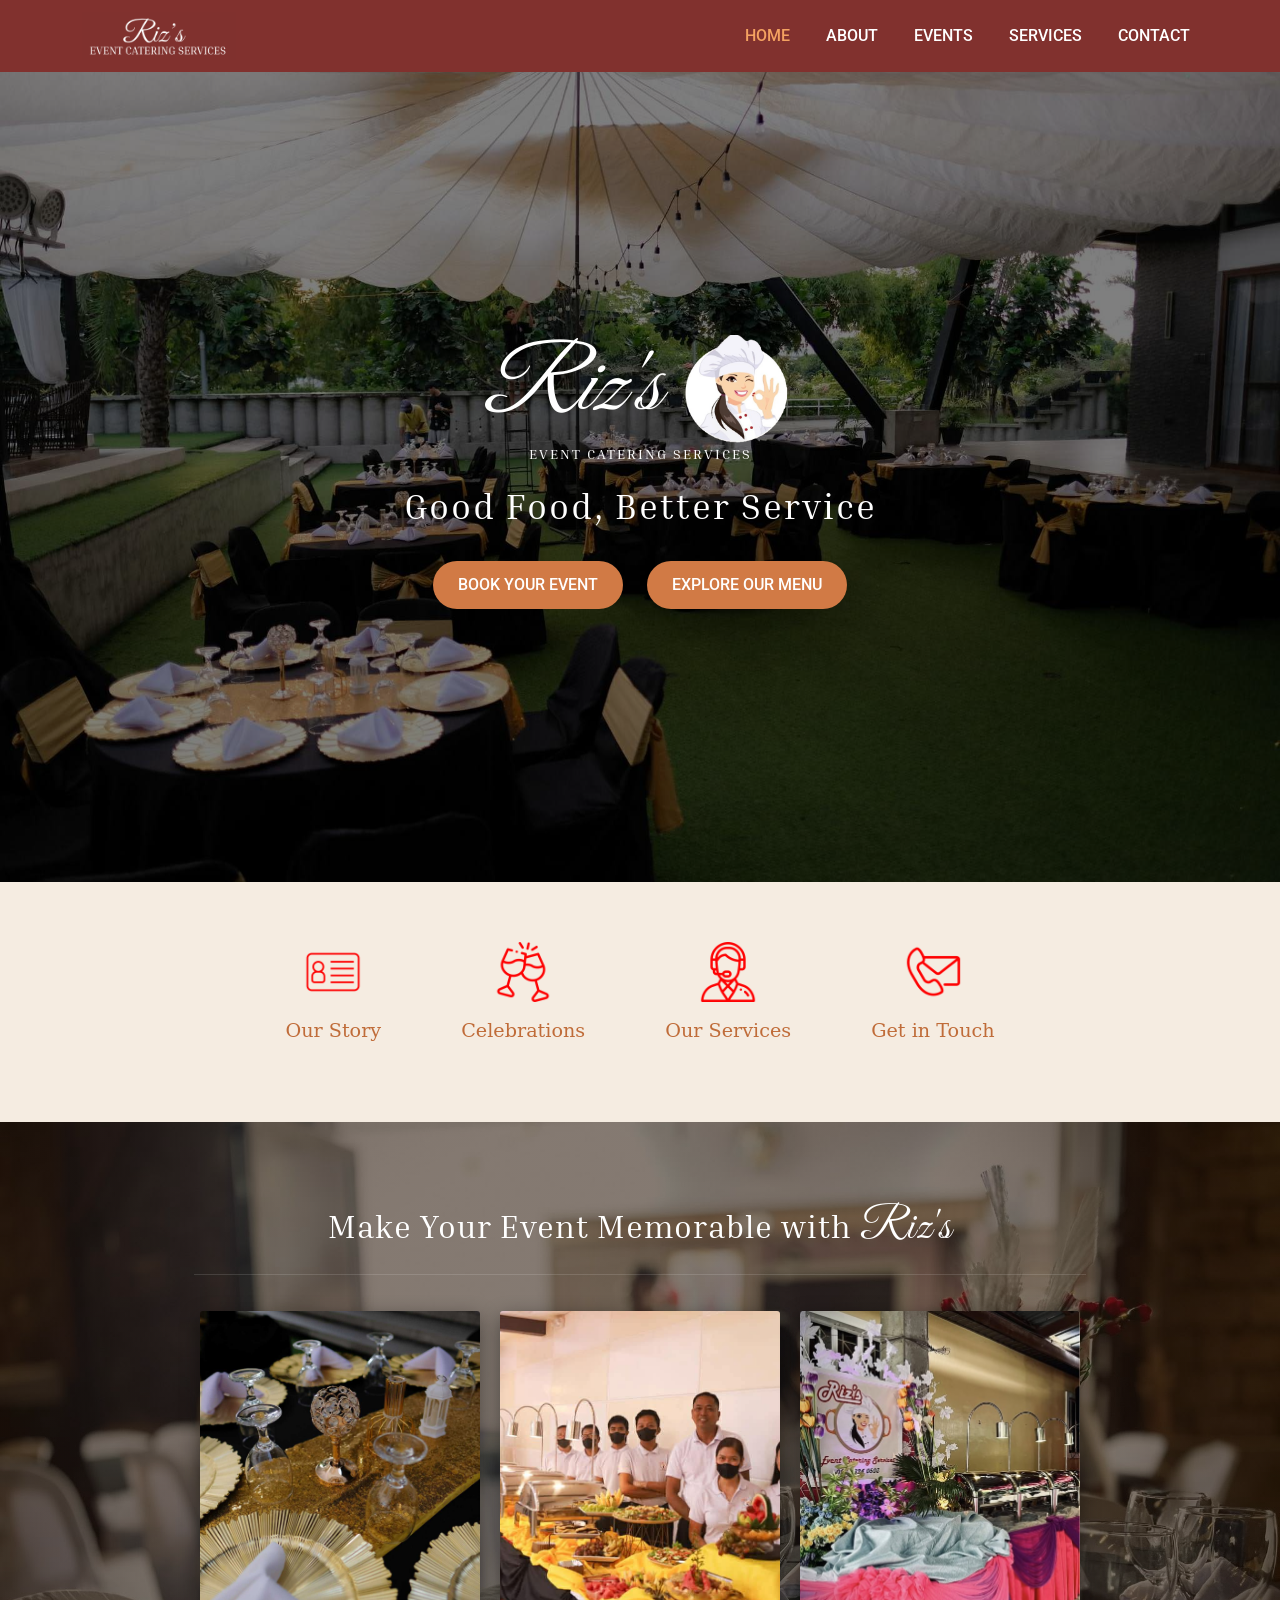
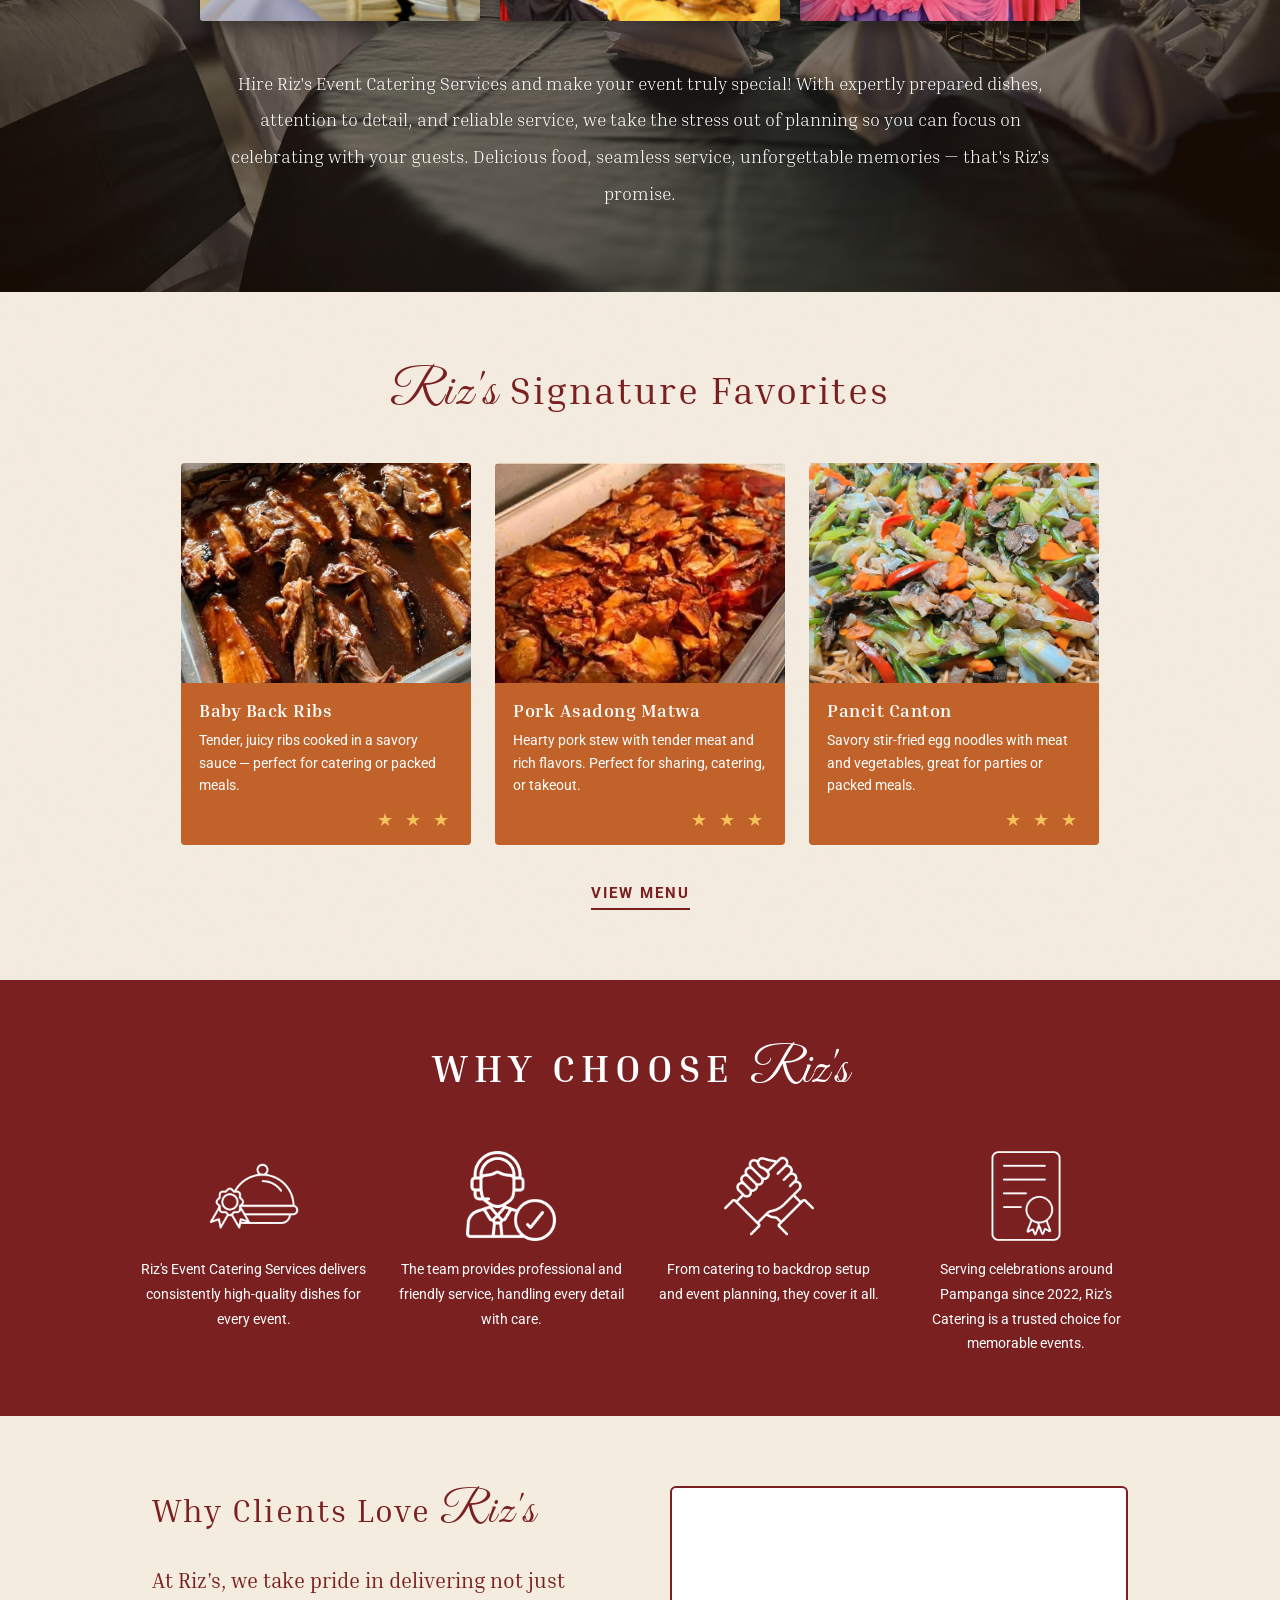
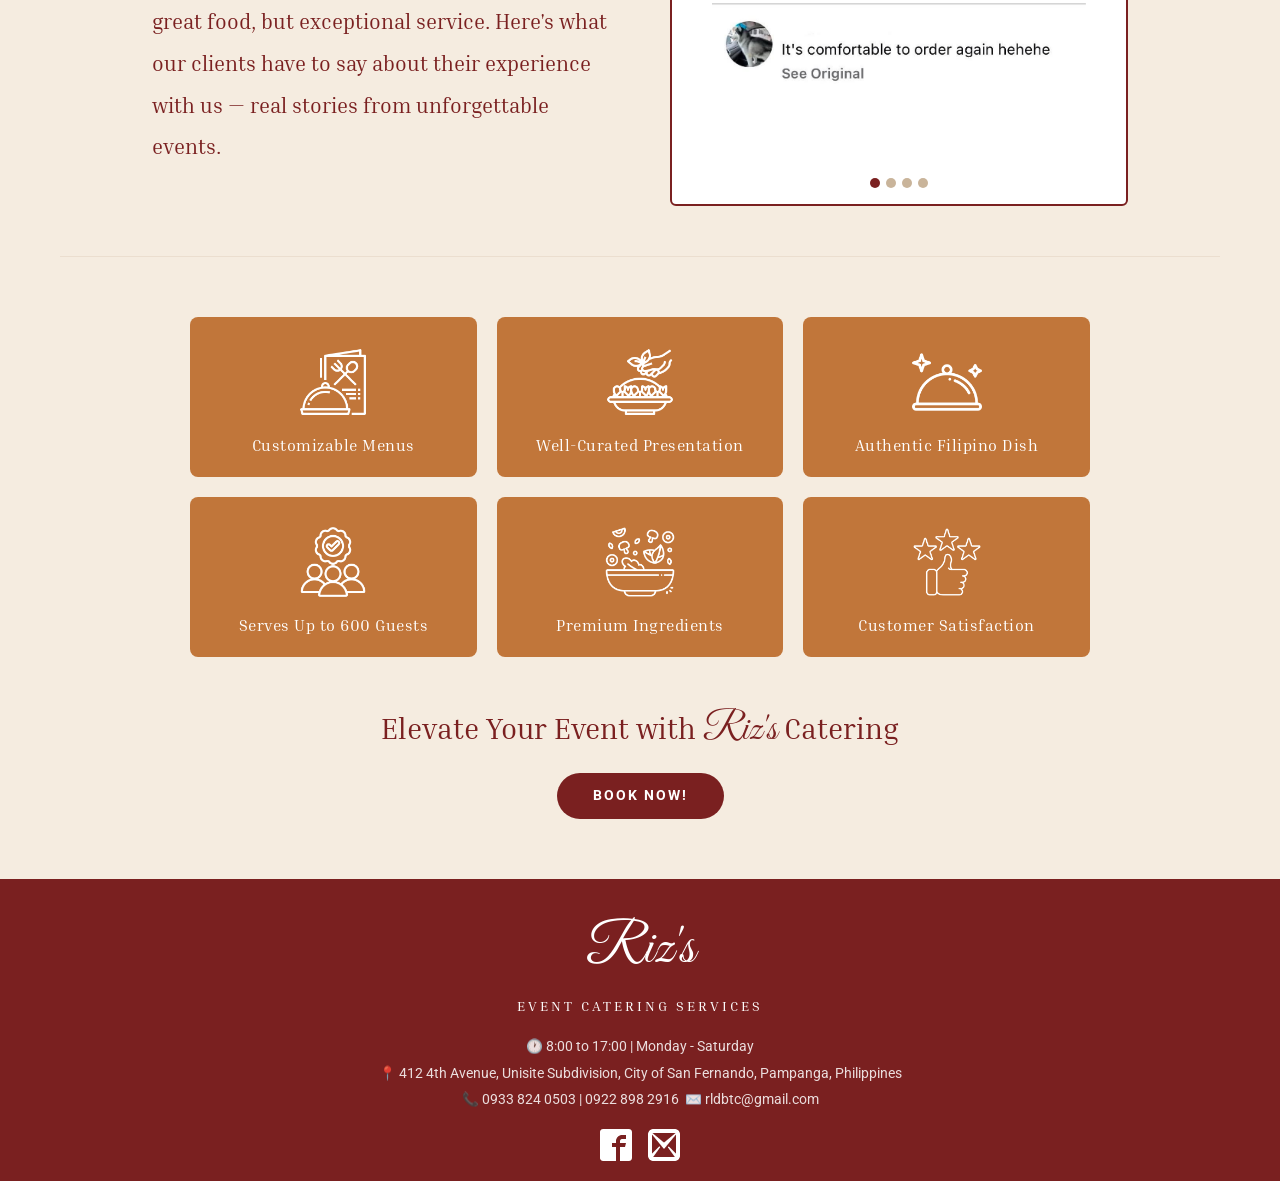
==== commit 9f85d734: "Update index.html" ====
--- a/index.html
+++ b/index.html
@@ -64,19 +64,19 @@
 <section class="icon-nav-section">
     <div class="icon-container">
         <div class="icon-item">
-            <img src="images/id-badges.png" alt="">
+            <a href="about.html"><img src="images/id-badges.png" alt=""></a>
             <p>Our Story</p>
         </div>
         <div class="icon-item">
-            <img src="images/support.png" alt="">
+            <a href="events.html"><img src="images/cheers.png" alt=""></a>
+            <p>Celebrations</p>
+        </div>
+        <div class="icon-item">
+            <a href="services.html"><img src="images/support.png" alt=""></a>
             <p>Our Services</p>
         </div>
         <div class="icon-item">
-            <img src="images/cheers.png" alt="">
-            <p>Celebrations</p>
-        </div>
-        <div class="icon-item">
-            <img src="images/contact-mail.png" alt="">
+            <a href="contact.html"><img src="images/contact-mail.png" alt=""></a>
             <p>Get in Touch</p>
         </div>
     </div>
@@ -291,4 +291,4 @@
 <script src="https://cdn.jsdelivr.net/npm/bootstrap@5.3.0/dist/js/bootstrap.min.js"></script>
 
 </body>
-</html>+</html>
--- a/custom.css
+++ b/custom.css
@@ -426,7 +426,7 @@
 }
 .s5-desc {
     font-family: 'Inria Serif', serif;
-    font-size: 1rem;
+    font-size: 1.3rem;
     line-height: 2;
     color: #7a2020;
 }
@@ -519,7 +519,13 @@
     align-items: center;
     gap: 16px;
     text-align: center;
-}
+    transition: transform 0.3s ease, box-shadow 0.3s ease;
+}
+.s6-card:hover {
+    transform: translateY(-8px);
+    box-shadow: 0 12px 28px rgba(80,20,10,0.18);
+}
+
 .s6-card img {
     width: 70px;
     height: 70px;
@@ -528,7 +534,7 @@
 }
 .s6-card p {
     font-family: 'Inria Serif', serif;
-    font-size: 0.95rem;
+    font-size: 1.0rem;
     color: white;
     margin: 0;
     letter-spacing: 0.5px;
@@ -548,7 +554,7 @@
     font-size: 2.4rem;
 }
 .s6-btn {
-    background-color: #c1763a;
+    background-color: #7a2020;
     color: white;
     font-family: 'Roboto', sans-serif;
     font-weight: 700;
@@ -560,14 +566,14 @@
     transition: background 0.3s;
 }
 .s6-btn:hover {
-    background-color: #a3602e;
+    background-color: #c1763a;
     color: white;
 }
 
 /* ===== FOOTER ===== */
 .site-footer {
     background-color: #7a2020;
-    padding: 50px 20px 30px;
+    padding: 28px 20px 20px;
     text-align: center;
     color: white;
 }
@@ -673,7 +679,7 @@
         .about-story {
             background-color: #fdf6ee;
             background-image: url("data:image/svg+xml,%3Csvg xmlns='http://www.w3.org/2000/svg' width='400' height='400'%3E%3Cfilter id='noise'%3E%3CfeTurbulence type='fractalNoise' baseFrequency='0.65' numOctaves='3' stitchTiles='stitch'/%3E%3C/filter%3E%3Crect width='400' height='400' filter='url(%23noise)' opacity='0.035'/%3E%3C/svg%3E");
-            padding: 72px 40px 60px;
+            padding: 72px 40px 40px;
         }
         .story-heading {
             font-family: 'Inria Serif', serif;
@@ -689,7 +695,7 @@
         }
         .story-body p {
             font-family: 'Inria Serif', serif;
-            font-size: 1.05rem;
+            font-size: 1.10rem;
             font-weight: 300;
             line-height: 2;
             color: #4a2010;
@@ -758,11 +764,11 @@
             inset: 0;
             background: url("images/2ABOUT/bg2.jpg") center/cover no-repeat;
         }
-        .split-bg-overlay {
-            position: absolute;
-            inset: 0;
-            background: rgba(80, 15, 10, 0.72);
-        }
+.split-bg-overlay {
+    position: absolute;
+    inset: 0;
+    background: rgba(60, 55, 50, 0.75);
+}
         .split-content {
             position: relative;
             z-index: 2;
@@ -774,9 +780,7 @@
             padding: 72px 60px;
             color: white;
         }
-        .split-half + .split-half {
-            border-left: 1px solid rgba(255,255,255,0.2);
-        }
+
         .split-half h2 {
             font-family: 'Great Vibes', cursive;
             font-size: 3.2rem;
@@ -795,8 +799,8 @@
 
         /* ===== SCROLLING PHOTO STRIP ===== */
         .photo-scroll-section {
-            background-color: #f5ece0;
-            padding: 0;
+            background-color: #fdf6ee    margin-top: -20px;
+            padding: 20px 0;
             overflow: hidden;
         }
         .photo-scroll-track {
@@ -809,8 +813,8 @@
             animation-play-state: paused;
         }
         .photo-scroll-track img {
-            width: 240px;
-            height: 180px;
+            width: 160px;
+            height: 120px;
             object-fit: cover;
             flex-shrink: 0;
             display: block;
@@ -1531,13 +1535,14 @@
     font-weight: 400;
     font-style: italic;
     margin-bottom: 16px;
+    margin-top: -50px;
 }
 .contact-1-divider {
     display: flex;
     align-items: center;
     justify-content: center;
     gap: 12px;
-    margin-bottom: 24px;
+    margin-bottom: 4px;
 }
 .contact-1-divider .line {
     display: block;
@@ -1555,7 +1560,7 @@
     font-weight: 300;
     line-height: 1.85;
     color: rgba(255,255,255,0.92);
-    margin: 0;
+    margin: 5px;
 }
 
 /* Section 2: Contact Form */
@@ -2048,4 +2053,4 @@
 
 #carouselExampleAutoplaying .carousel-indicators button.active {
     background-color: #7a2020;
-}+}
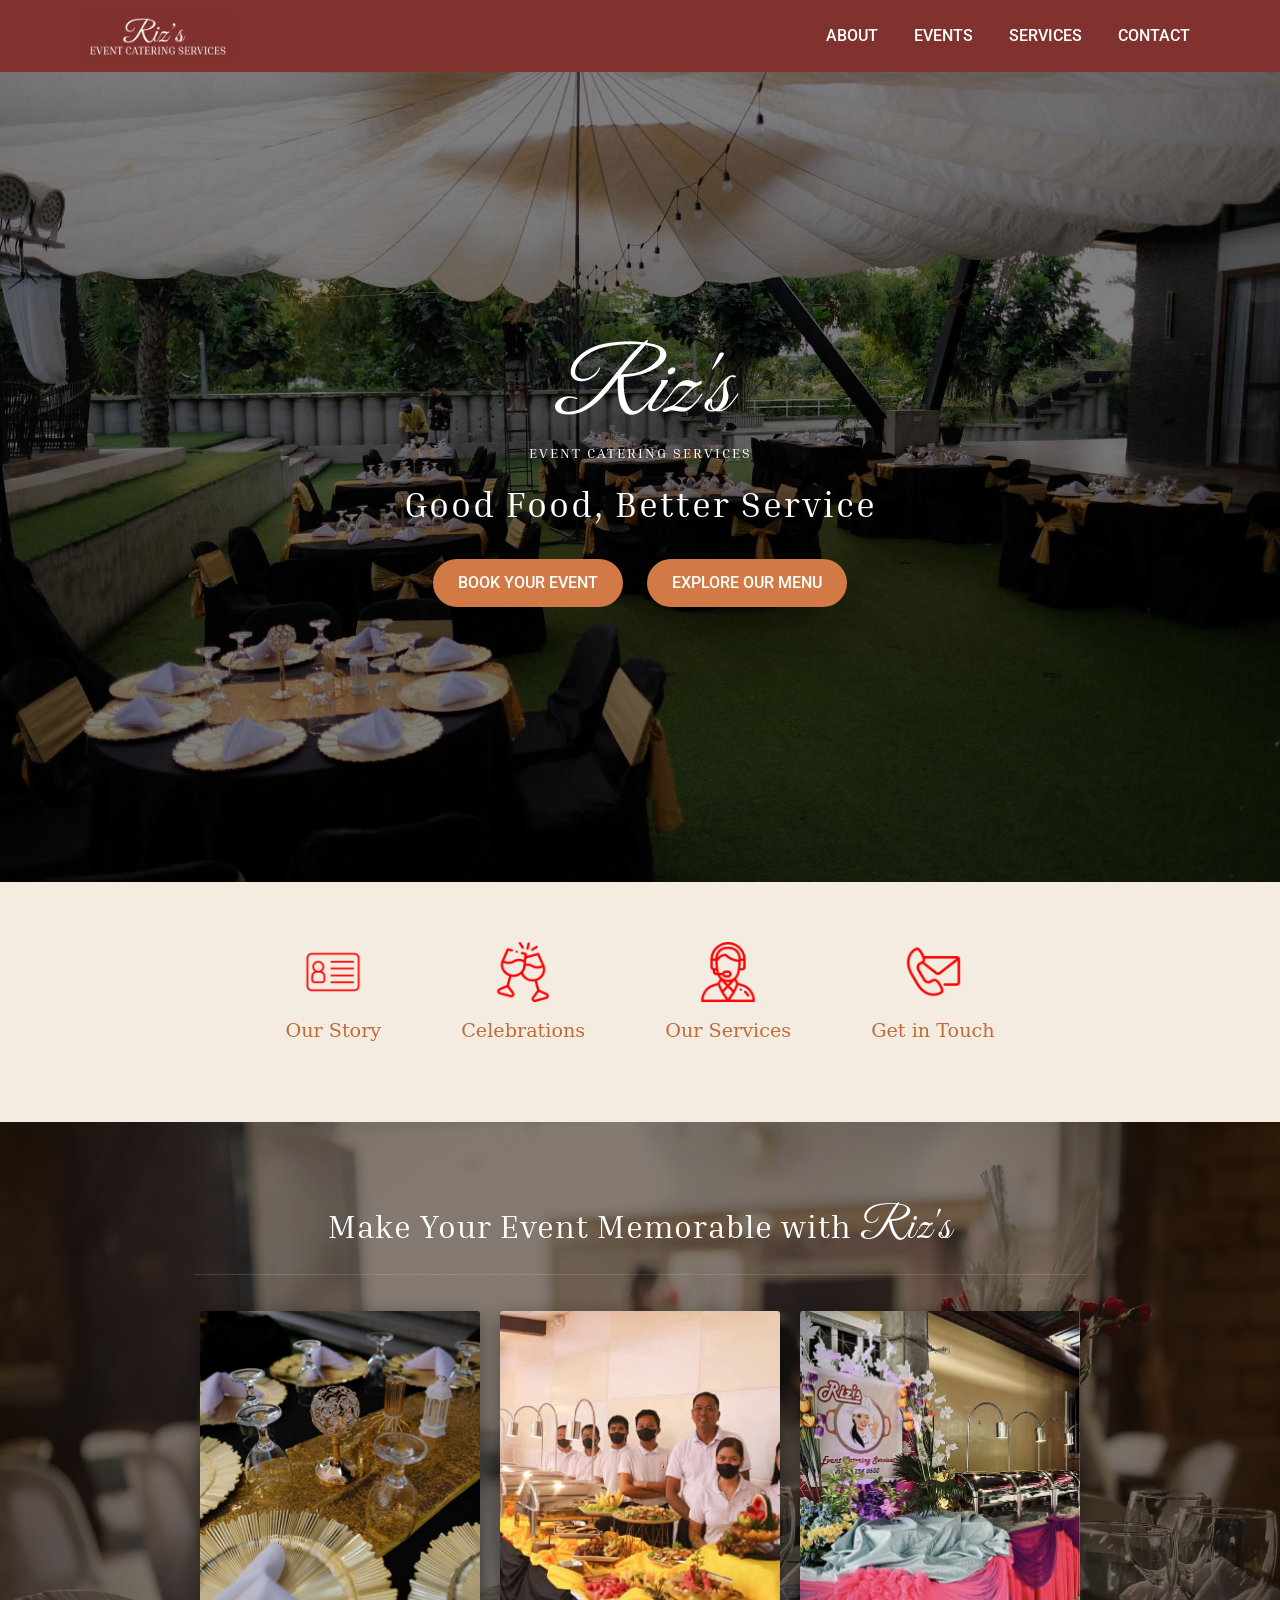
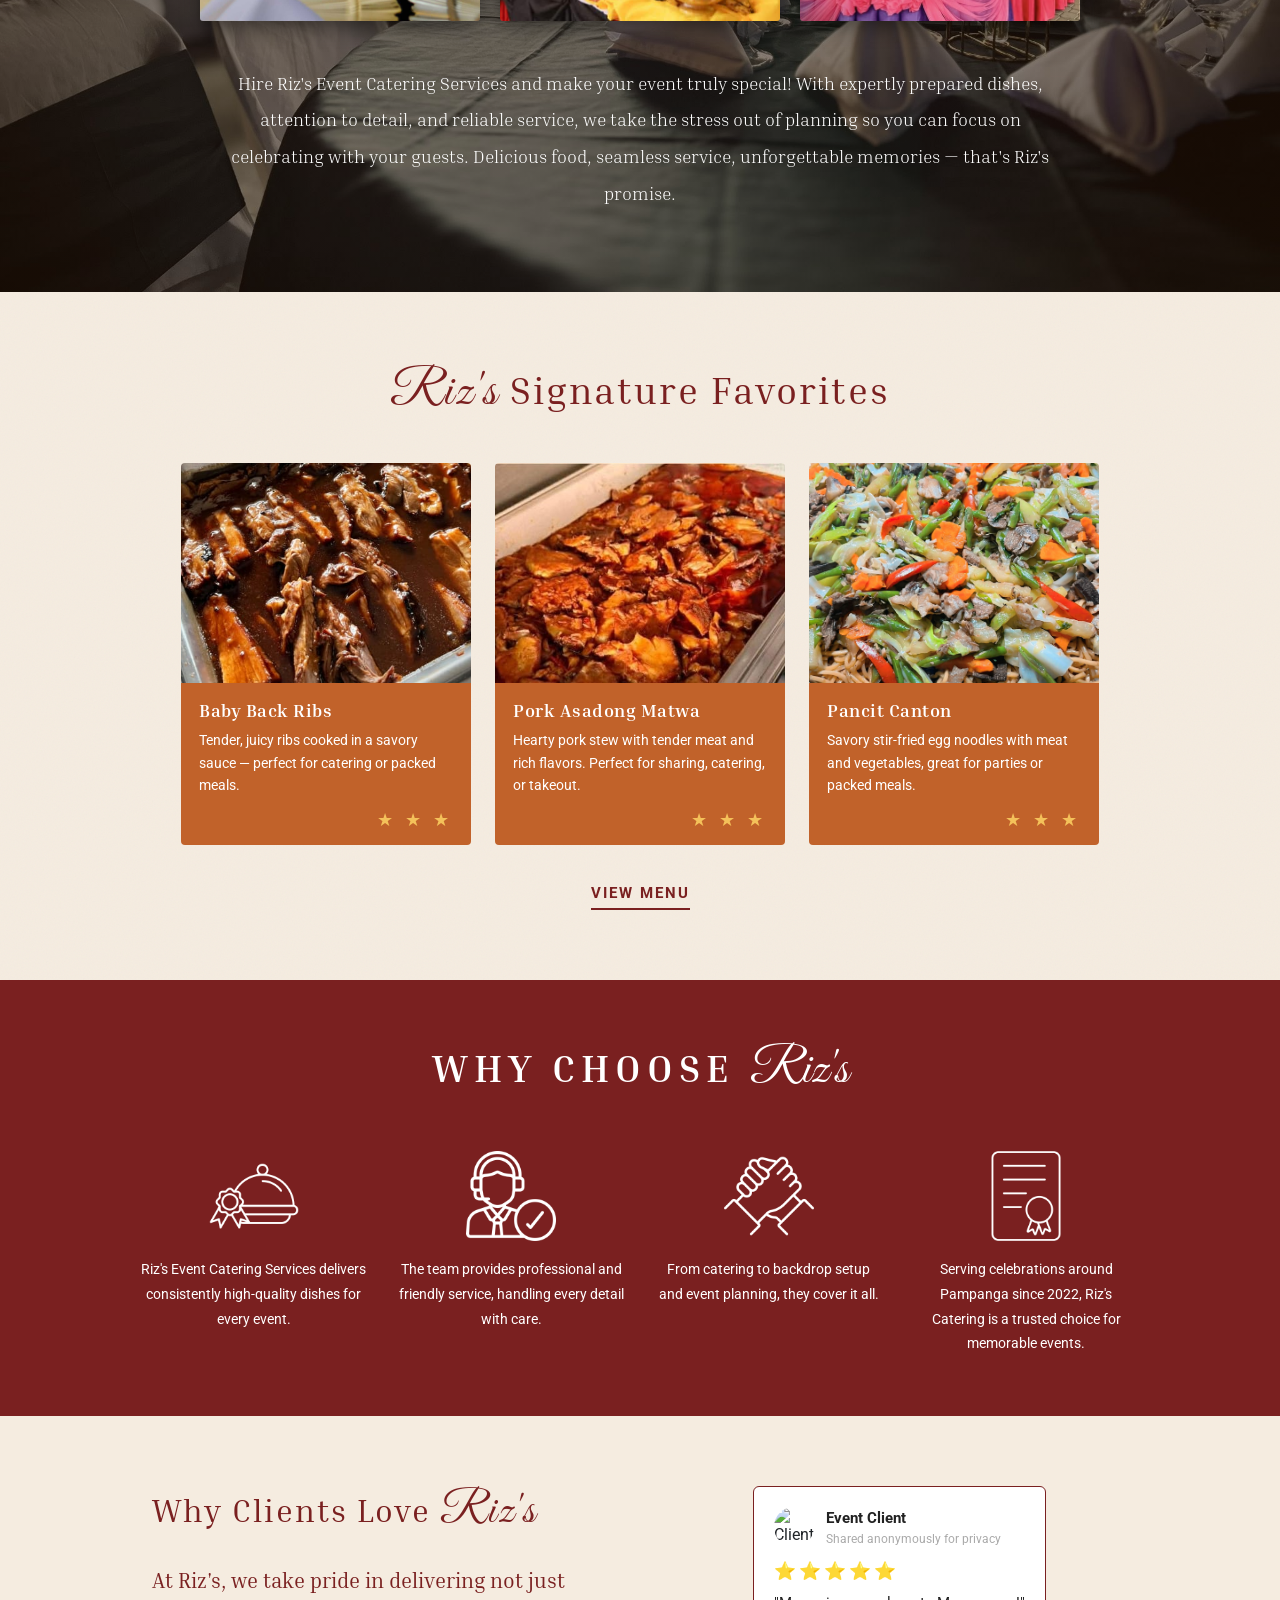
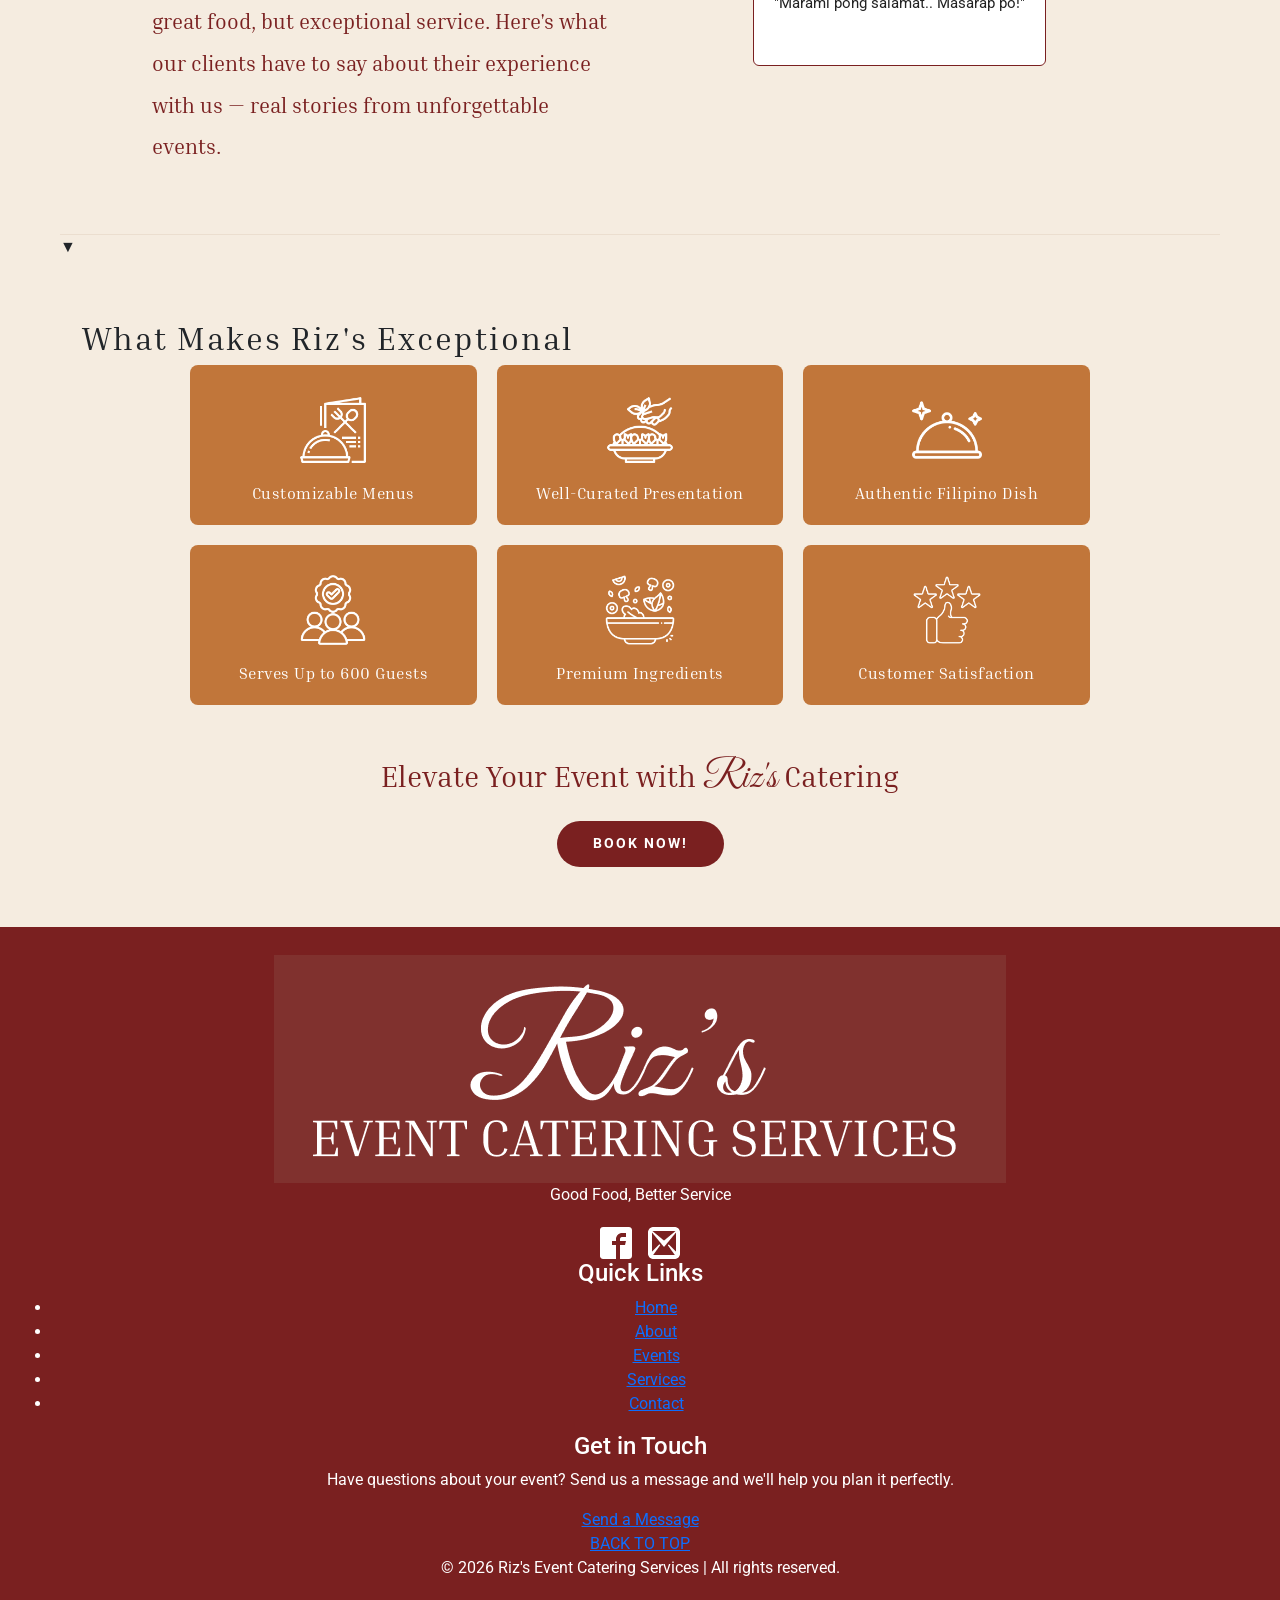
==== commit 2edecd06: "Update index.html" ====
--- a/index.html
+++ b/index.html
@@ -5,31 +5,27 @@
     <meta name="viewport" content="width=device-width, initial-scale=1.0">
     <title>Riz's Event Catering</title>
 
+     <link rel="icon" href="images/rizlogo.png" type="image/png">
 
     <link href="https://cdn.jsdelivr.net/npm/bootstrap@5.3.0/dist/css/bootstrap.min.css" rel="stylesheet">
     <link href="https://fonts.googleapis.com/css2?family=Great+Vibes&family=Inria+Serif:wght@300;400;700&family=Roboto:wght@400;500;700&display=swap" rel="stylesheet">
     <link rel="stylesheet" href="custom.css">
 </head>
 
-<body>
-
-<!-- NAVBAR -->
+<body id="top">
+
 <nav class="navbar navbar-expand-lg custom-navbar">
     <div class="container">
 
-        <!-- Logo -->
 <a class="navbar-brand" href="index.html">
     <img src="images/rizeventcatering.png" alt="Riz's Event Catering Services" class="navbar-logo-img">
 </a>
-        <!-- Toggle -->
         <button class="navbar-toggler bg-light" type="button" data-bs-toggle="collapse" data-bs-target="#navMenu">
             <span class="navbar-toggler-icon"></span>
         </button>
 
-        <!-- Links -->
             <div class="collapse navbar-collapse justify-content-end" id="navMenu">
                 <ul class="navbar-nav">
-                <li class="nav-item"><a class="nav-link active" href="index.html">HOME</a></li>
                 <li class="nav-item"><a class="nav-link" href="about.html">ABOUT</a></li>
                 <li class="nav-item"><a class="nav-link" href="events.html">EVENTS</a></li>
                 <li class="nav-item"><a class="nav-link" href="services.html">SERVICES</a></li>
@@ -40,22 +36,19 @@
     </div>
 </nav>
 
-<!-- HERO SECTION -->
 <section class="hero">
 <div class="overlay"></div>
     <!-- Overlay -->
 <div class="hero-content text-center text-white">
     <div class="hero-title-wrapper">
         <h1 class="hero-title">Riz's</h1>
-                <img src="images/rizlogo.png" alt="Logo" class="hero-logo">
-    </div>
-
-    <p class="subtitle">EVENT CATERING SERVICES</p>
-
+    </div>
+
+    <h2 class="subtitle">EVENT CATERING SERVICES</h2>
     <h2 class="tagline">Good Food, Better Service</h2>
 
     <div class="buttons mt-4">
-        <a href="contact.html#contact" class="btn btn-custom">BOOK YOUR EVENT</a>
+        <a href="https://docs.google.com/forms/d/e/1FAIpQLScOKK3EVxcAtRAevqTeMjaeSu-rWHEYon6CZJPagAW4Mcjpuw/viewform" target="_blank" class="btn btn-custom">BOOK YOUR EVENT</a>
         <a href="services.html#menu" class="btn btn-custom">EXPLORE OUR MENU</a>
     </div>
 </div>
@@ -189,40 +182,82 @@
       <p class="s5-desc">At Riz's, we take pride in delivering not just great food, but exceptional service. Here's what our clients have to say about their experience with us — real stories from unforgettable events.</p>
     </div>
     <div class="s5-right">
-      <div id="carouselExampleAutoplaying" class="carousel slide" data-bs-ride="carousel">
-        <div class="carousel-indicators">
-    <button type="button" data-bs-target="#carouselExampleAutoplaying" data-bs-slide-to="0" class="active"></button>
-    <button type="button" data-bs-target="#carouselExampleAutoplaying" data-bs-slide-to="1"></button>
-    <button type="button" data-bs-target="#carouselExampleAutoplaying" data-bs-slide-to="2"></button>
-    <button type="button" data-bs-target="#carouselExampleAutoplaying" data-bs-slide-to="3"></button>
+      <div id="reviewCarousel" class="carousel slide" data-bs-ride="carousel">
+        <div class="carousel-inner">
+
+          <div class="carousel-item active">
+            <div class="s5-testimonial-box">
+              <div class="s5-review">
+                <img src="images/user.png" alt="Client" class="s5-avatar">
+                <div>
+                  <div style="font-weight:700; font-size:0.95rem; color:#222; font-family:'Roboto',sans-serif;">Event Client</div>
+                  <div style="font-size:0.75rem; color:#aaa; font-family:'Roboto',sans-serif;">Shared anonymously for privacy</div>
+                </div>
+              </div>
+              <div style="color:#f4a030; font-size:1.1rem; letter-spacing:3px; margin: 10px 0 8px;">⭐⭐⭐⭐⭐</div>
+              <p class="s5-review-text">"Marami pong salamat.. Masarap po!"</p>
+            </div>
+          </div>
+
+          <div class="carousel-item">
+            <div class="s5-testimonial-box">
+              <div class="s5-review">
+                <img src="images/user.png" alt="Client" class="s5-avatar">
+                <div>
+                  <div style="font-weight:700; font-size:0.95rem; color:#222; font-family:'Roboto',sans-serif;">Event Client</div>
+                  <div style="font-size:0.75rem; color:#aaa; font-family:'Roboto',sans-serif;">Shared anonymously for privacy</div>
+                </div>
+              </div>
+              <div style="color:#f4a030; font-size:1.1rem; letter-spacing:3px; margin: 10px 0 8px;">⭐⭐⭐⭐⭐</div>
+              <p class="s5-review-text">“Wow! pang international na RIZ... ❤️❤️🍽️😋🎉”</p>
+            </div>
+          </div>
+
+          <div class="carousel-item">
+            <div class="s5-testimonial-box">
+              <div class="s5-review">
+                <img src="images/user.png" alt="Client" class="s5-avatar">
+                <div>
+                  <div style="font-weight:700; font-size:0.95rem; color:#222; font-family:'Roboto',sans-serif;">Event Client</div>
+                  <div style="font-size:0.75rem; color:#aaa; font-family:'Roboto',sans-serif;">Shared anonymously for privacy</div>
+                </div>
+              </div>
+              <div style="color:#f4a030; font-size:1.1rem; letter-spacing:3px; margin: 10px 0 8px;">⭐⭐⭐⭐⭐</div>
+              <p class="s5-review-text">"Ang yummy po ng food niyo talaga!!! 🥰🥰”</p>
+            </div>
+          </div>
+
+          <div class="carousel-item">
+            <div class="s5-testimonial-box">
+              <div class="s5-review">
+                <img src="images/user.png" alt="Client" class="s5-avatar">
+                <div>
+                  <div style="font-weight:700; font-size:0.95rem; color:#222; font-family:'Roboto',sans-serif;">Event Client</div>
+                  <div style="font-size:0.75rem; color:#aaa; font-family:'Roboto',sans-serif;">Shared anonymously for privacy</div>
+                </div>
+              </div>
+              <div style="color:#f4a030; font-size:1.1rem; letter-spacing:3px; margin: 10px 0 8px;">⭐⭐⭐⭐⭐</div>
+              <p class="s5-review-text">“It’s really comfortable to order again hehehe...”</p>
+            </div>
+          </div>
+
+        </div>
+
+        <!-- Dot indicators -->
+        <div class="carousel-indicators s5-dots-wrap">
+          <button type="button" data-bs-target="#reviewCarousel" data-bs-slide-to="0" class="active"></button>
+          <button type="button" data-bs-target="#reviewCarousel" data-bs-slide-to="1"></button>
+          <button type="button" data-bs-target="#reviewCarousel" data-bs-slide-to="2"></button>
+          <button type="button" data-bs-target="#reviewCarousel" data-bs-slide-to="3"></button>
+        </div>
+      </div>
+    </div>
+  </div>
+
+<div class="s5-divider-wrap">
+  <hr class="s5-divider">
+  <span class="s5-divider-arrow">▼</span>
 </div>
-  <div class="carousel-inner">
-    <div class="carousel-item active">
-      <img src="images/1HOME/feedback/1.jpeg" class="d-block w-100" alt="...">
-    </div>
-    <div class="carousel-item">
-      <img src="images/1HOME/feedback/2.jpeg" class="d-block w-100" alt="...">
-    </div>
-    <div class="carousel-item">
-      <img src="images/1HOME/feedback/3.jpeg" class="d-block w-100" alt="...">
-    </div>
-    <div class="carousel-item">
-      <img src="images/1HOME/feedback/4.jpeg" class="d-block w-100" alt="...">
-    </div>
-  </div>
-  <button class="carousel-control-prev" type="button" data-bs-target="#carouselExampleAutoplaying" data-bs-slide="prev">
-    <span class="carousel-control-prev-icon" aria-hidden="true"></span>
-    <span class="visually-hidden">Previous</span>
-  </button>
-  <button class="carousel-control-next" type="button" data-bs-target="#carouselExampleAutoplaying" data-bs-slide="next">
-    <span class="carousel-control-next-icon" aria-hidden="true"></span>
-    <span class="visually-hidden">Next</span>
-  </button>
-</div>  
-    </div>
-  </div>
-
-  <hr class="s5-divider">
 </section>
 
 
@@ -230,6 +265,8 @@
 <section class="section6">
   <div class="container">
 
+    <h2 class="s6-title">What Makes <span class="script">Riz's</span> Exceptional</h2>
+
     <div class="s6-grid">
       <div class="s6-card">
         <img src="images/restaurant.png" alt="Customizable Menus">
@@ -259,7 +296,7 @@
 
     <div class="s6-cta text-center">
       <h3 class="s6-cta-title">Elevate Your Event with <span class="script">Riz's</span> Catering</h3>
-      <a href="contact.html#contact" class="btn s6-btn">BOOK NOW!</a>
+      <a href="https://docs.google.com/forms/d/e/1FAIpQLScOKK3EVxcAtRAevqTeMjaeSu-rWHEYon6CZJPagAW4Mcjpuw/viewform" target="_blank" class="btn s6-btn">BOOK NOW!</a>
     </div>
 
   </div>
@@ -267,25 +304,41 @@
 
 <!-- FOOTER -->
 <footer class="site-footer">
-  <div class="container text-center">
-
-    <div class="footer-brand">
-      <span class="footer-script">Riz's</span>
-      <p class="footer-sub">EVENT CATERING SERVICES</p>
-    </div>
-
-    <div class="footer-info">
-      <p>🕐 8:00 to 17:00 | Monday - Saturday</p>
-      <p>📍 412 4th Avenue, Unisite Subdivision, City of San Fernando, Pampanga, Philippines</p>
-      <p>📞 0933 824 0503 | 0922 898 2916 &nbsp;✉️ rldbtc@gmail.com</p>
-    </div>
-
-    <div class="footer-socials">
-      <a href="https://www.facebook.com/RklgBatac"><img src="images/facebook.png" alt="Facebook"></a>
-      <a href="contact.html#contact"><img src="images/mail.png" alt="Email"></a>
-    </div>
-
-  </div>
+  <div class="footer-main">
+
+    <div class="footer-col footer-brand-col">
+      <img src="images/rizeventcatering.png" alt="Riz's Event Catering Services" class="footer-logo">
+      <p class="footer-tagline">Good Food, Better Service</p>
+      <div class="footer-socials">
+        <a href="https://www.facebook.com/RklgBatac" target="_blank"><img src="images/facebook.png" alt="Facebook"></a>
+        <a href="https://docs.google.com/forms/d/e/1FAIpQLScOKK3EVxcAtRAevqTeMjaeSu-rWHEYon6CZJPagAW4Mcjpuw/viewform" target="_blank"><img src="images/mail.png" alt="Email"></a>
+      </div>
+    </div>
+
+    <div class="footer-col footer-links-col">
+      <h4 class="footer-col-title">Quick Links</h4>
+      <ul class="footer-links">
+        <li><a href="index.html">Home</a></li>
+        <li><a href="about.html">About</a></li>
+        <li><a href="events.html">Events</a></li>
+        <li><a href="services.html">Services</a></li>
+        <li><a href="contact.html">Contact</a></li>
+      </ul>
+    </div>
+
+    <div class="footer-col footer-cta-col">
+      <h4 class="footer-col-title">Get in Touch</h4>
+      <p class="footer-cta-desc">Have questions about your event? Send us a message and we'll help you plan it perfectly.</p>
+      <a href="contact.html#contact"class="footer-contact-btn">Send a Message</a>
+    </div>
+
+  </div>
+
+<div class="footer-bottom">
+  <a href="#top" class="footer-back-top">BACK TO TOP</a>
+  <p class="footer-copy">© 2026 Riz's Event Catering Services | All rights reserved.</p>
+</div>
+
 </footer>
 <!-- Bootstrap JS -->
 <script src="https://cdn.jsdelivr.net/npm/bootstrap@5.3.0/dist/js/bootstrap.min.js"></script>
--- a/custom.css
+++ b/custom.css
@@ -43,7 +43,7 @@
 }
 
 .nav-link:hover {
-    color: #f4a261 !important; /* same gold/orange as active */
+    color: #f4a261 !important; 
 }
 
 
@@ -77,7 +77,7 @@
     display: flex;
     align-items: center;
     justify-content: center;
-    gap: 20px; /* slightly more spacing */
+    gap: 20px;
 }
 
 .hero-logo {
@@ -91,7 +91,6 @@
     margin: 0;
 }
 
-/* RIZ'S (Script Logo) */
 .hero-title,
 .brand-main {
     font-family: 'Great Vibes', cursive;
@@ -141,9 +140,8 @@
     font-family: 'Roboto', sans-serif;
 }
 
-/* Icon Navigation Section */
 .icon-nav-section {
-    background-color: #f5ece1; /* Cream/Off-white background */
+    background-color: #f5ece1; 
     padding: 60px 0;
     text-align: center;
 }
@@ -151,7 +149,7 @@
 .icon-container {
     display: flex;
     justify-content: center;
-    gap: 80px; /* Adjust spacing between icons */
+    gap: 80px;
     max-width: 1200px;
     margin: 0 auto;
 }
@@ -169,21 +167,20 @@
 }
 
 .icon-item img {
-    width: 60px; /* Adjust based on your icon size */
+    width: 60px;
     height: auto;
     margin-bottom: 15px;
 }
 
 .icon-item p {
-    color: #c06c39; /* Copper/Orange color from image */
+    color: #c06c39;
     font-family: 'Serif', 'Georgia', serif;
     font-size: 1.2rem;
     font-weight: 500;
 }
 
-/* Memorable Section Heading */
 .memorable-section {
-    background-color: #333; /* Dark background as seen in the image transition */
+    background-color: #333; /
     padding: 80px 20px 40px 20px;
     text-align: center;
     color: white;
@@ -524,6 +521,7 @@
 .s6-card:hover {
     transform: translateY(-8px);
     box-shadow: 0 12px 28px rgba(80,20,10,0.18);
+    background-color: #7a2020;
 }
 
 .s6-card img {
@@ -745,8 +743,8 @@
     object-fit: contain;
     margin-right: 60px;
     flex-shrink: 0;
-    opacity: 1; /* Change from 0.9 to 1 */
-    filter: none; /* Ensure no filters are inherited */
+    opacity: 1;
+    filter: none;
 }
         @keyframes marquee-brand {
             0%   { transform: translateX(0); }
@@ -829,7 +827,6 @@
             100% { transform: translateX(-50%); }
         }
 
-        /* ===== RESPONSIVE ===== */
         @media (max-width: 768px) {
             .about-hero-content h1 { font-size: 2rem; letter-spacing: 4px; }
             .split-content { flex-direction: column; }
@@ -1041,7 +1038,7 @@
     font-weight: 400;
 }
 
-/* --- Brand Bar (shared, reused from about page) --- */
+/* --- Brand Bar --- */
 .brand-bar {
     background-color: #81312E;
     padding: 14px 0;
@@ -1136,7 +1133,6 @@
     flex-shrink: 0;
 }
 
-/* Add-ons row */
 .services-2-addons {
     display: flex;
     justify-content: center;
@@ -1251,7 +1247,6 @@
     letter-spacing: 0;
 }
 
-/* 3-card group per slide */
 .sig-slide-group {
     display: flex;
     justify-content: center;
@@ -1261,7 +1256,6 @@
     min-height: 420px;
 }
 
-/* Individual card */
 .carousel-card {
     background-color: #c1763a;
     border-radius: 24px;
@@ -1313,7 +1307,6 @@
     margin: 0;
 }
 
-/* Arrow buttons */
 .sig-prev,
 .sig-next {
     width: auto;
@@ -1332,7 +1325,7 @@
     color: #c1763a;
 }
 
-/* Dots */
+
 .sig-dots {
     position: static;
     margin-top: 36px;
@@ -1353,7 +1346,6 @@
     background-color: #7a2020;
 }
 
-/* Responsive */
 @media (max-width: 768px) {
     .sig-slide-group { flex-direction: column; align-items: center; padding-top: 0; gap: 100px; }
     .carousel-card { width: 80%; margin: 0 auto; }
@@ -1432,7 +1424,6 @@
     border-bottom: 2px solid #7a2020;
 }
 
-/* Panels */
 .menu-panel {
     display: none;
 }
@@ -1440,7 +1431,7 @@
     display: block;
 }
 
-/* Grid — 3 columns, 2 rows = 6 cards */
+
 .menu-grid {
     display: grid;
     grid-template-columns: repeat(3, 1fr);
@@ -1448,8 +1439,6 @@
     max-width: 960px;
     margin: 0 auto;
 }
-
-/* 5-card grid: row 1 has 3, row 2 has 2 centered */
 .menu-grid-5 {
     grid-template-columns: repeat(6, 1fr);
 }
@@ -1846,7 +1835,7 @@
     .faq-body { padding: 32px 16px 48px; }
 }
 
-/* ===== INDEX.HTML MOBILE RESPONSIVE FIXES ===== */
+/* ===== MOBILE RESPONSIVE FIXES ===== */
 
 @media (max-width: 768px) {
 
@@ -1983,7 +1972,6 @@
 
 @media (max-width: 480px) {
 
-    /* Hero */
     .hero-title {
         font-size: 44px;
     }
@@ -1994,20 +1982,17 @@
         width: 90%;
     }
 
-    /* Icon nav — single column */
     .icon-container {
         gap: 24px;
     }
     .icon-item {
         width: calc(50% - 24px);
     }
-
-    /* Section 4 — single column */
+    
     .s4-item {
         flex: 1 1 100%;
     }
 
-    /* Section 6 — single column */
     .s6-grid {
         grid-template-columns: 1fr;
     }
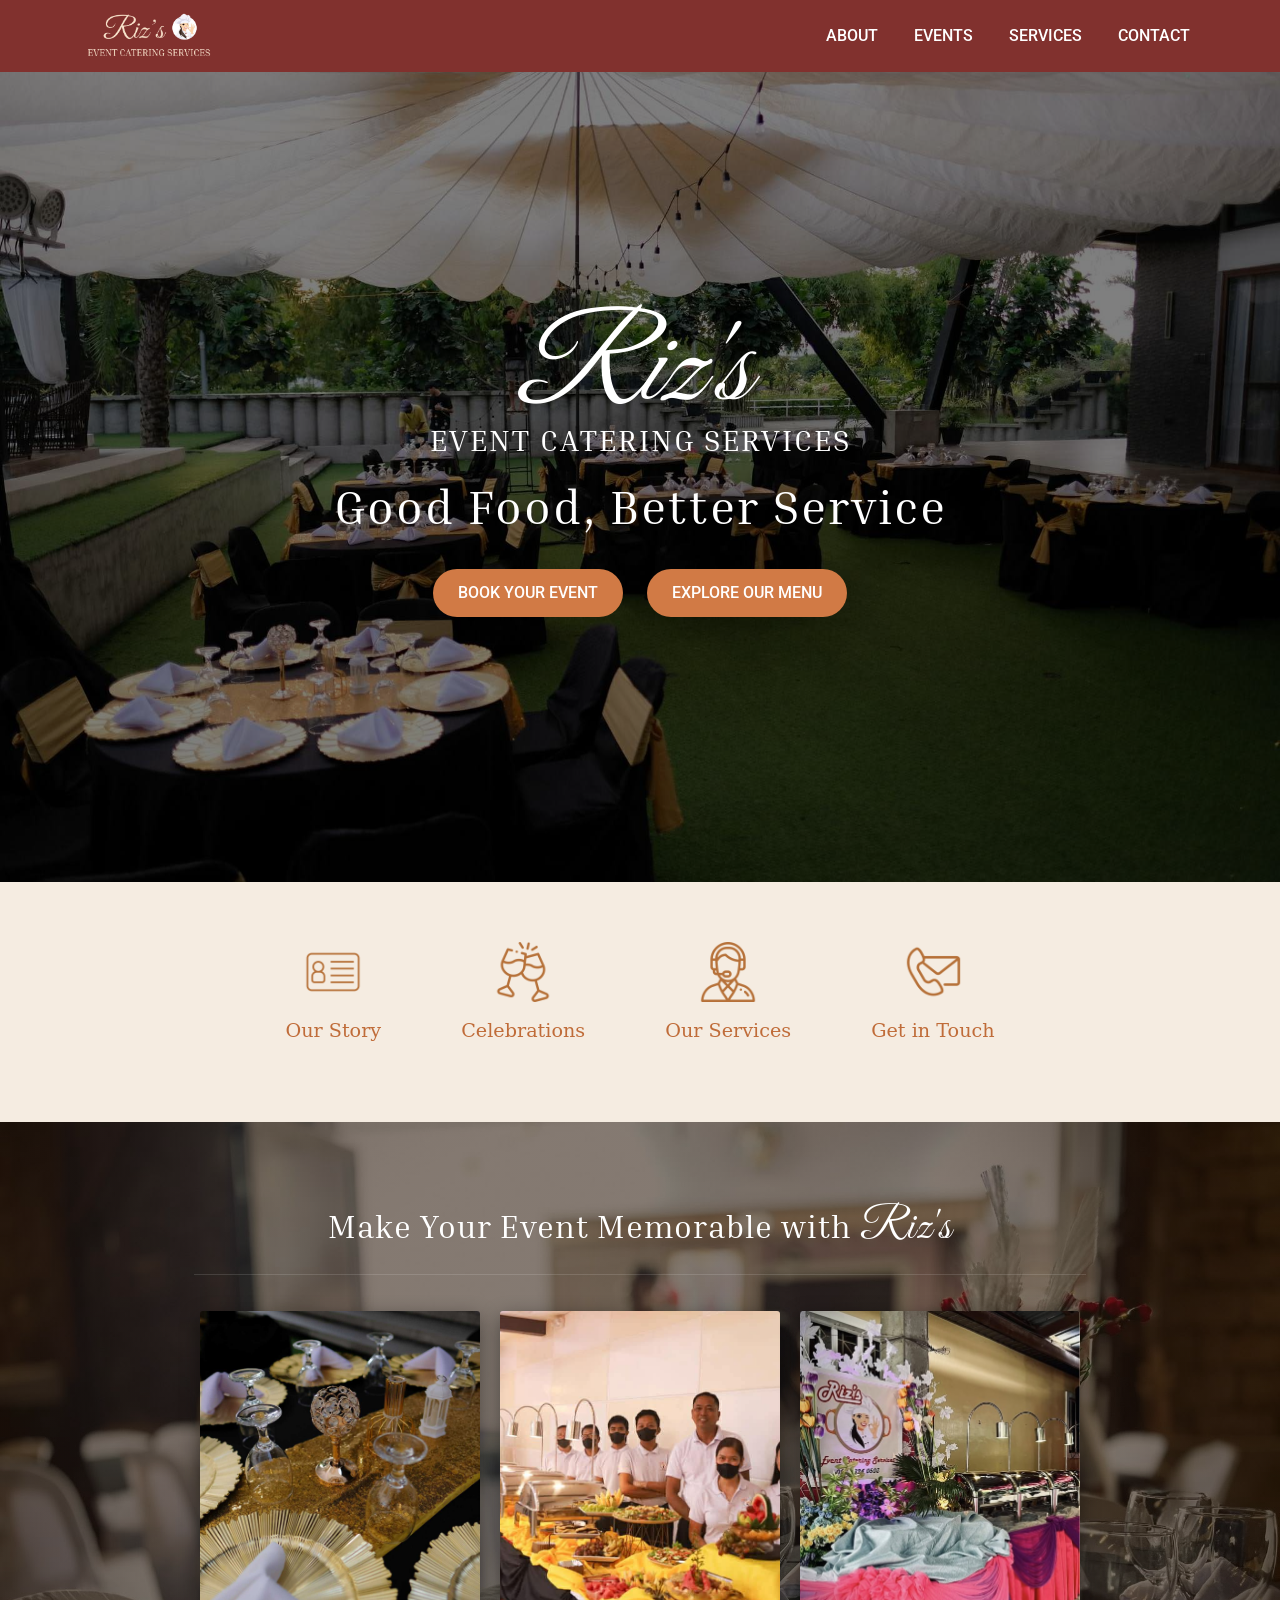
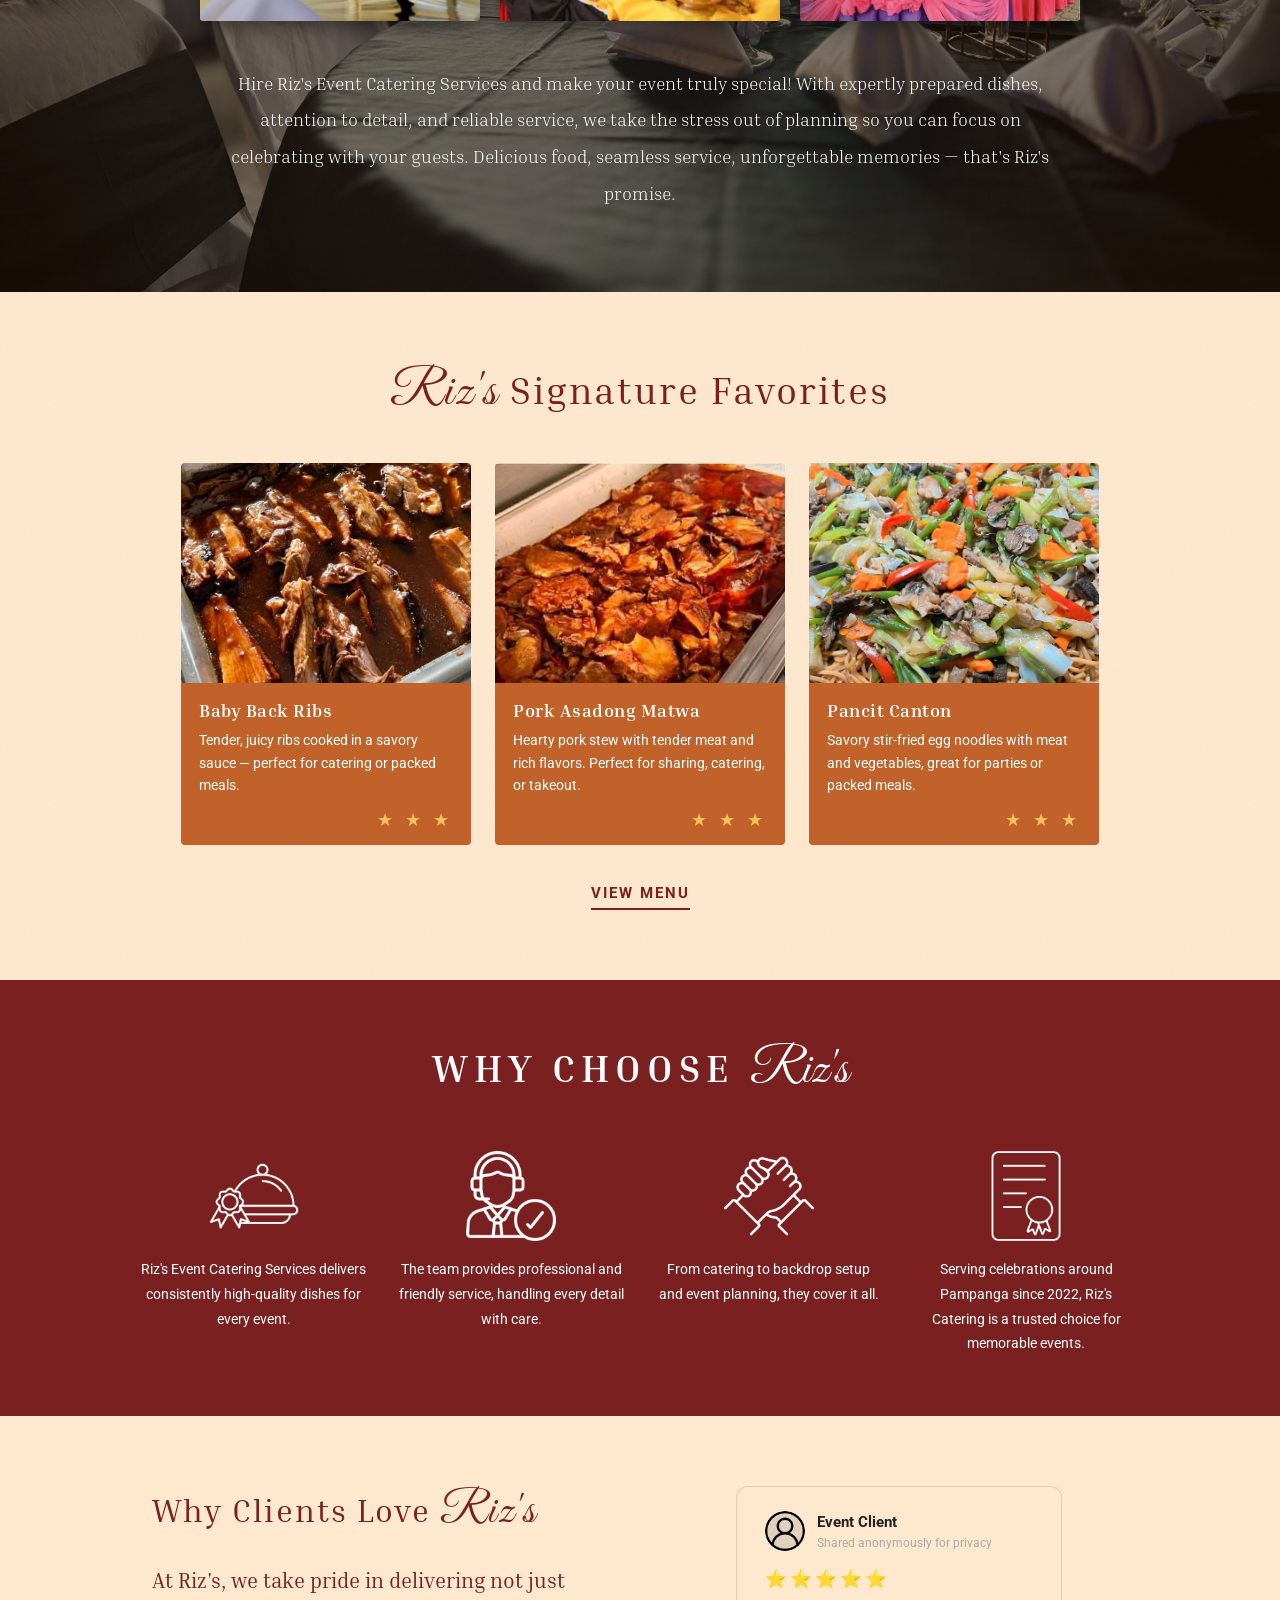
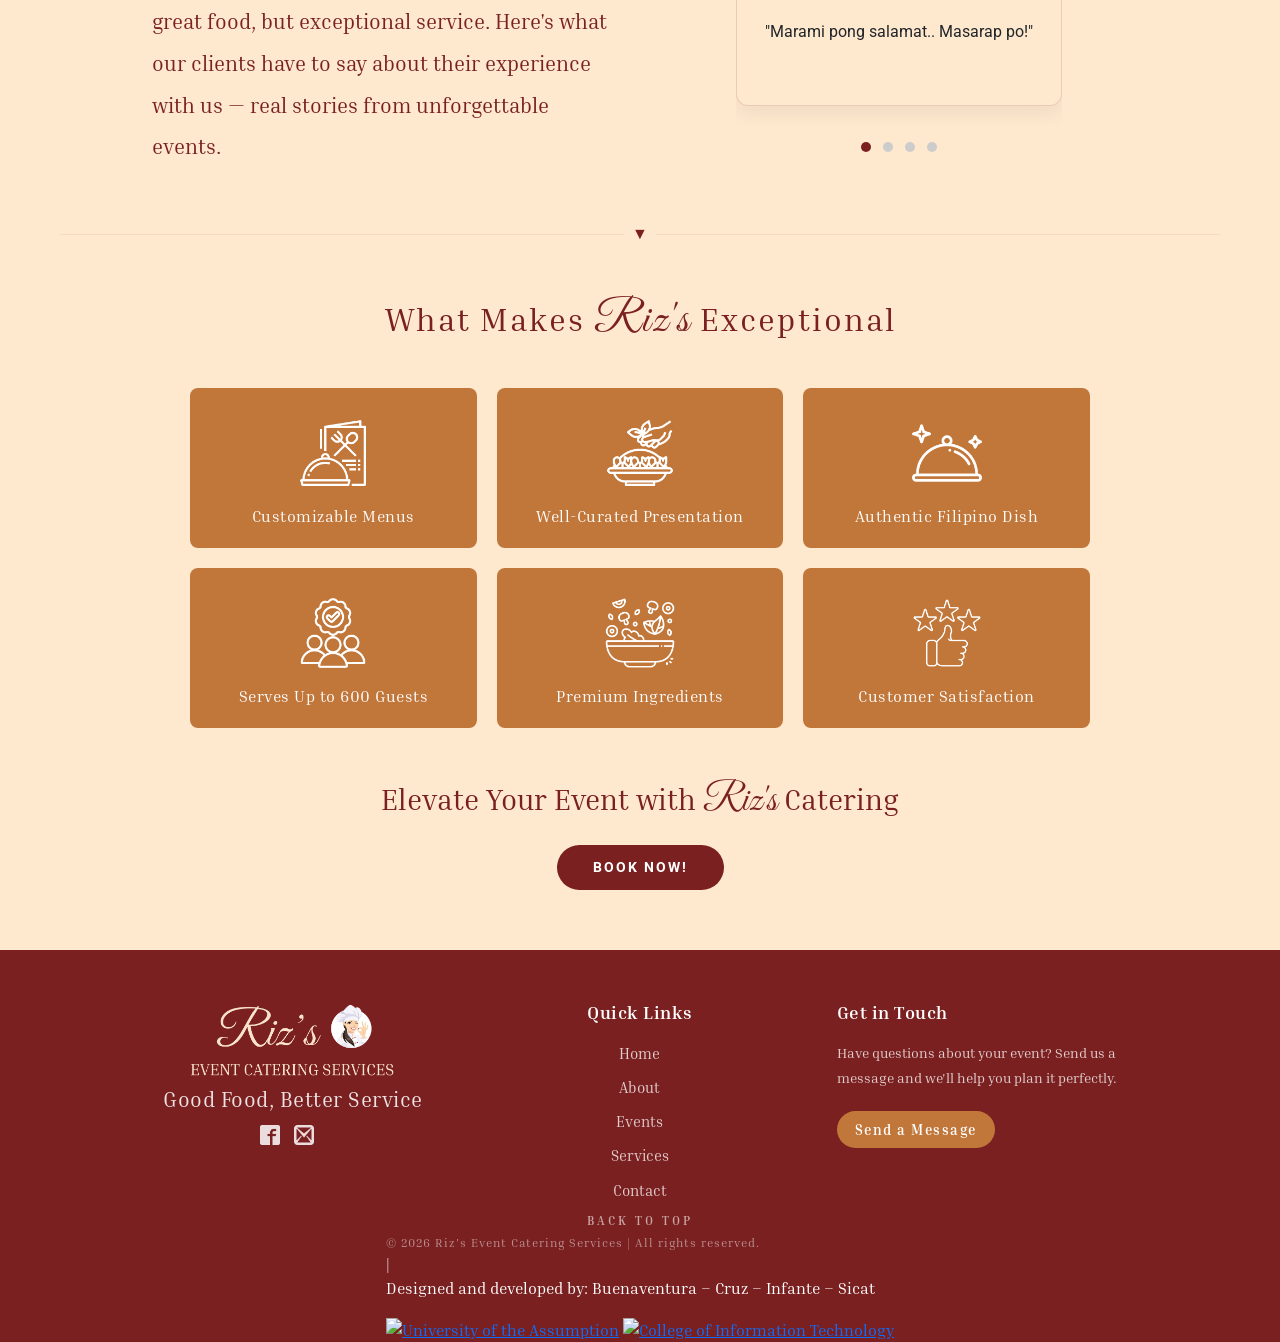
==== commit f9c27f35: "Update index.html | school logo" ====
--- a/index.html
+++ b/index.html
@@ -336,7 +336,15 @@
 
 <div class="footer-bottom">
   <a href="#top" class="footer-back-top">BACK TO TOP</a>
-  <p class="footer-copy">© 2026 Riz's Event Catering Services | All rights reserved.</p>
+  <div class="footer-bottom-row">
+    <p class="footer-copy">© 2026 Riz's Event Catering Services | All rights reserved.</p>
+    <span class="footer-credits-divider">|</span>
+    <p class="footer-credits">Designed and developed by: Buenaventura – Cruz – Infante – Sicat</p>
+    <div class="footer-school-logos">
+      <a href="https://web.ua.edu.ph/" target="_blank"><img src="images/ua-logo.png" alt="University of the Assumption"></a>
+      <a href="https://ua-cit.com/" target="_blank"><img src="images/CIT.png" alt="College of Information Technology"></a>
+    </div>
+  </div>
 </div>
 
 </footer>
--- a/custom.css
+++ b/custom.css
@@ -75,9 +75,7 @@
 
 .hero-title-wrapper {
     display: flex;
-    align-items: center;
     justify-content: center;
-    gap: 20px;
 }
 
 .hero-logo {
@@ -85,10 +83,12 @@
 }
 
 .hero-title {
-    font-size: 90px;
+    font-size: 120px;
     font-family: serif;
     font-style: italic;
     margin: 0;
+    line-height: 0.75; 
+    margin-left: -20px;
 }
 
 .hero-title,
@@ -98,18 +98,20 @@
 
 .subtitle {
     letter-spacing: 2px;
-    font-size: 14px;
+    font-size: 30px;
+     margin-top: 5px;
 }
 
 .subtitle,
 .navbar-brand small {
     font-family: 'Inria Serif', serif;
     letter-spacing: 2px;
+
 }
 
 
 .tagline {
-    font-size: 36px;
+    font-size: 48px;
     margin-top: 20px;
 }
 
@@ -263,7 +265,7 @@
 
 /* ===== SECTION 3 ===== */
 .section3 {
-    background-color: #f5ece0;
+    background-color: #FEE8CE;
     background-image: url("data:image/svg+xml,%3Csvg xmlns='http://www.w3.org/2000/svg' width='400' height='400'%3E%3Cfilter id='noise'%3E%3CfeTurbulence type='fractalNoise' baseFrequency='0.65' numOctaves='3' stitchTiles='stitch'/%3E%3C/filter%3E%3Crect width='400' height='400' filter='url(%23noise)' opacity='0.04'/%3E%3C/svg%3E");
     padding: 70px 20px;
     text-align: center;
@@ -394,9 +396,10 @@
     margin: 0;
 }
 
-/* ===== SECTION 5: TESTIMONIALS ===== */
+/* ===== SECTION 5 REVIEW CAROUSEL ===== */
+
 .section5 {
-    background-color: #f5ece0;
+    background-color: #FEE8CE;
     padding: 70px 60px 0;
 }
 .section5 .container {
@@ -434,70 +437,135 @@
     align-items: center;
     gap: 14px;
 }
+
+/* 1. LOCK THE CAROUSEL HEIGHT */
+/* This prevents the entire section from jumping when slides change */
+#reviewCarousel .carousel-inner {
+    height: 240px; /* Slightly taller than the box to allow for the shadow */
+    display: block; 
+}
+
+/* 2. FORCE ITEMS TO FILL THAT HEIGHT */
+#reviewCarousel .carousel-item {
+    height: 100%;
+}
+
+/* 3. FIX THE BOX SIZE */
 .s5-testimonial-box {
-    border: 1.5px solid #7a2020;
-    border-radius: 6px;
-    padding: 20px;
-    background: white;
+    box-sizing: border-box; /* Crucial: keeps padding inside the 220px */
+    height: 220px;
+    min-height: 220px;
+    display: flex;
+    flex-direction: column;
+    justify-content: flex-start; /* Ensures content starts at the top */
+    border: 1px solid rgba(122, 32, 32, 0.15);
+    border-radius: 12px;
+    padding: 24px 28px;
+    background: #FEE8CE;
     width: 100%;
-    min-height: 180px;
-}
+    max-width: 420px;
+    box-shadow: 0 8px 20px rgba(0, 0, 0, 0.06);
+    margin: 0 auto;
+}
+
+/* 4. PREVENT TEXT FROM PUSHING THE BOX */
+.s5-review-text {
+    margin: 0;
+    line-height: 1.5;
+    display: -webkit-box;
+    -webkit-line-clamp: 3; /* Clips text to 3 lines max */
+    -webkit-box-orient: vertical;
+    overflow: hidden;
+    text-overflow: ellipsis;
+    margin-top: 20px !important; /* Adjust this number to push it lower */
+    margin-bottom: 0;
+}
+
 .s5-review {
-    display: flex;
-    align-items: flex-start;
-    gap: 12px;
-}
+  display: flex;
+  align-items: center;
+  gap: 12px;
+  margin-bottom: 4px;
+}
+
 .s5-avatar {
-    width: 40px;
-    height: 40px;
-    border-radius: 50%;
-    object-fit: cover;
-}
-.s5-review-text {
-    font-family: 'Roboto', sans-serif;
-    font-size: 0.95rem;
-    color: #222;
-    margin: 0 0 6px;
-}
-.s5-reply {
-    font-size: 0.8rem;
-    color: #888;
-    cursor: pointer;
-}
-.s5-dots {
-    display: flex;
-    gap: 8px;
-}
-.dot {
-    width: 10px;
-    height: 10px;
-    border-radius: 50%;
-    background-color: #ccc;
-}
-.dot.active {
-    background-color: #7a2020;
+  width: 40px;
+  height: 40px;
+  border-radius: 50%;
+  object-fit: cover;
+  background-color: #e0d0be;
+}
+
+/* Dots */
+.s5-dots-wrap {
+  position: static !important;
+  display: flex !important;
+  justify-content: center;
+  gap: 6px;
+  margin-top: 16px;
+  bottom: unset !important;
+}
+
+.s5-dots-wrap button {
+  width: 10px !important;
+  height: 10px !important;
+  border-radius: 50% !important;
+  background-color: #ccc !important;
+  border: none !important;
+  opacity: 1 !important;
+  flex: unset !important;
+  text-indent: unset !important;
+  padding: 0 !important;
+}
+
+.s5-dots-wrap button.active {
+  background-color: #7a2020 !important;
+}
+
+#carouselExampleAutoplaying {
+  all: unset;
+}
+
+/* ===== SECTION 5/6 DIVIDER ===== */
+.s5-divider-wrap {
+    position: relative;
+    text-align: center;
+    margin: 0;
 }
 .s5-divider {
     border: none;
     border-top: 1px solid #c9b49a;
-    max-width: 100%;
     margin: 0;
-    position: relative;
-}
-.s5-divider::after {
-    content: '▼';
+}
+.s5-divider-arrow {
     position: absolute;
+    top: 50%;
     left: 50%;
-    transform: translateX(-50%) translateY(-60%);
+    transform: translate(-50%, -50%);
     color: #7a2020;
     font-size: 1rem;
-    background: #f5ece0;
-    padding: 0 6px;
+    background: #FEE8CE;
+    padding: 0 8px;
+    line-height: 1;
 }
 
 /* ===== SECTION 6: FEATURES + CTA ===== */
+
+.s6-title {
+    font-family: 'Inria Serif', serif;
+    font-size: 2rem;
+    font-weight: 400;
+    color: #7a2020;
+    text-align: center;
+    margin-bottom: 40px;
+}
+.s6-title .script {
+    font-family: 'Great Vibes', cursive;
+    font-size: 2.8rem;
+}
+
 .section6 {
-    background-color: #f5ece0;
+    background-color: #FEE8CE;
     padding: 60px 40px;
 }
 .s6-grid {
@@ -568,49 +636,184 @@
     color: white;
 }
 
-/* ===== FOOTER ===== */
+/* ===== UPDATED FOOTER ===== */
 .site-footer {
     background-color: #7a2020;
-    padding: 28px 20px 20px;
-    text-align: center;
-    color: white;
-}
-.footer-script {
-    font-family: 'Great Vibes', cursive;
-    font-size: 3.5rem;
-    color: white;
-    display: block;
-}
-.footer-sub {
-    font-family: 'Inria Serif', serif;
-    font-size: 0.9rem;
-    letter-spacing: 3px;
-    color: white;
-    margin: 4px 0 20px;
-}
-.footer-info p {
-    font-family: 'Roboto', sans-serif;
-    font-size: 0.85rem;
-    color: rgba(255,255,255,0.85);
-    margin: 6px 0;
+    padding: 0;
+    color: white;
+}
+
+.footer-main {
+    display: flex;
+    justify-content: space-between;
+    align-items: flex-start;
+    gap: 40px;
+    max-width: 1100px;
+    margin: 0 auto;
+    padding: 52px 40px 40px;
+    padding-bottom: 20px;
+}
+
+.footer-col {
+    flex: 1;
+}
+
+/* Brand col */
+.footer-brand-col {
+    display: flex;
+    flex-direction: column;
+    align-items: center;
+    gap: 12px;
+}
+.footer-logo {
+    height: 80px;
+    width: auto;
+    margin-left: 15px;
+}
+
+.footer-tagline {
+    font-family: 'Inria Serif', serif;
+    font-size: 1.3rem;
+    font-weight: 400;
+    color: rgba(255,255,255,0.88);
+    margin: -10px;
+    margin-left: 2.5px;
+    letter-spacing: 0.5px;
 }
 .footer-socials {
-    margin-top: 20px;
-    display: flex;
+    display: flex;
+    gap: 14px;
+    margin-top: 4px;
     justify-content: center;
-    gap: 16px;
 }
 .footer-socials a img {
-    width: 32px;
-    height: 32px;
+    width: 20px;
+    height: 20px;
     object-fit: contain;
     filter: brightness(0) invert(1);
+    opacity: 0.85;
     transition: opacity 0.2s;
 }
 .footer-socials a:hover img {
-    opacity: 0.7;
-}
-
+    opacity: 1;
+}
+
+/* Quick Links col */
+.footer-col-title {
+    font-family: 'Inria Serif', serif;
+    font-size: 1.1rem;
+    font-weight: 700;
+    color: white;
+    margin: 0 0 18px;
+    letter-spacing: 0.5px;
+}
+.footer-links {
+    list-style: none;
+    padding: 0;
+    margin: 0;
+    display: flex;
+    flex-direction: column;
+    gap: 10px;
+}
+.footer-links li a {
+    font-family: 'Roboto', sans-serif;
+    font-size: 0.92rem;
+    color: rgba(255,255,255,0.78);
+    text-decoration: none;
+    transition: color 0.2s;
+}
+.footer-links li a:hover {
+    color: #f4a261;
+}
+
+/* CTA col */
+.footer-cta-desc {
+    font-family: 'Roboto', sans-serif;
+    font-size: 0.88rem;
+    line-height: 1.75;
+    color: rgba(255,255,255,0.78);
+    margin: 0 0 20px;
+}
+.footer-contact-btn {
+    display: inline-block;
+    background-color: #c1763a;
+    color: white;
+    font-family: 'Roboto', sans-serif;
+    font-size: 0.88rem;
+    font-weight: 700;
+    letter-spacing: 1.5px;
+    padding: 8px 18px;
+    border-radius: 30px;
+    text-decoration: none;
+    transition: background 0.3s;
+}
+.footer-contact-btn:hover {
+    background-color: #a3602e;
+    color: white;
+}
+
+/* Bottom bar */
+.footer-bottom {
+    display: flex;
+    flex-direction: column;
+    align-items: center;
+    gap: 4px;
+    margin-top: -10px;
+}
+.footer-back-top {
+    font-family: 'Roboto', sans-serif;
+    font-size: 0.75rem;
+    font-weight: 700;
+    letter-spacing: 3px;
+    color: rgba(255,255,255,0.6);
+    text-decoration: none;
+    transition: color 0.2s;
+}
+.footer-back-top:hover {
+    color: white;
+}
+.footer-copy {
+    font-family: 'Roboto', sans-serif;
+    font-size: 0.78rem;
+    color: rgba(255,255,255,0.5);
+    margin: 0;
+    letter-spacing: 1px;
+}
+
+.footer-links-col {
+    display: flex;
+    flex-direction: column;
+    align-items: center;
+    text-align: center;
+}
+
+.site-footer, 
+.site-footer .footer-links li a, 
+.site-footer .footer-cta-desc, 
+.site-footer .footer-contact-btn, 
+.site-footer .footer-back-top, 
+.site-footer .footer-copy {
+    font-family: 'Inria Serif', serif;
+}
+
+@media (max-width: 768px) {
+    .footer-main {
+        flex-direction: column;
+        align-items: center;
+        text-align: center;
+        padding: 40px 24px 32px;
+        gap: 32px;
+    }
+    .footer-brand-col {
+        align-items: center;
+    }
+    .footer-links-col {
+        align-items: center;
+    }
+    .footer-bottom {
+        padding: 16px 24px;
+    }
+}
         /* ===== ABOUT HERO ===== */
         .about-hero {
             position: relative;
@@ -797,8 +1000,9 @@
 
         /* ===== SCROLLING PHOTO STRIP ===== */
         .photo-scroll-section {
-            background-color: #fdf6ee    margin-top: -20px;
-            padding: 20px 0;
+            background-color: #fdf6ee;    
+            margin-top: -20px;
+            padding: 20px 0 0;
             overflow: hidden;
         }
         .photo-scroll-track {
@@ -806,6 +1010,7 @@
             gap: 0;
             animation: scroll-photos 28s linear infinite;
             width: max-content;
+            font-size: 0;
         }
         .photo-scroll-track:hover {
             animation-play-state: paused;
@@ -818,6 +1023,9 @@
             display: block;
             filter: brightness(0.9);
             transition: filter 0.3s;
+            margin: 0;
+            padding: 0;
+            border: none;
         }
         .photo-scroll-track img:hover {
             filter: brightness(1.05);
@@ -841,12 +1049,12 @@
 
 /* Page Background */
 body {
-    background-color: #f5ece0;
+    background-color: #FEE8CE;
 }
 
 /* Intro */
 .events-intro {
-    background-color: #f5ece0;
+    background-color: #FEE8CE;
     padding: 64px 20px 40px;
     text-align: center;
 }
@@ -876,7 +1084,7 @@
 
 /* Video Section */
 .events-video-wrap {
-    background-color: #f5ece0;
+    background-color: #FEE8CE;
     padding: 0 60px 50px;
 }
 .events-video-wrap video {
@@ -891,7 +1099,7 @@
 
 /* Gallery */
 .events-gallery {
-    background-color: #f5ece0;
+    background-color: #FEE8CE;
     padding: 10px 60px 70px;
 }   
 .gallery-grid {
@@ -1137,13 +1345,15 @@
     display: flex;
     justify-content: center;
     align-items: center;
-    flex-wrap: nowrap;
-    gap: 0 20px;
+    flex-wrap: wrap;
+    gap: 10px 20px;
     border-top: 1px solid #c9b49a;
     border-bottom: 1px solid #c9b49a;
-    padding: 18px 0;
+    padding: 18px 16px;
     max-width: 960px;
     margin: 0 auto;
+    box-sizing: border-box;
+    width: 100%;
 }
 
 .services-2-addons span {
@@ -1221,7 +1431,7 @@
     .services-2-grid { flex-direction: column; align-items: center; }
     .services-2-divider { width: 80%; height: 1px; min-height: unset; align-self: auto; }
     .services-2-item { padding: 30px 20px; }
-    .services-2-addons { gap: 10px 20px; }
+    .services-2-addons { gap: 8px 16px; padding: 14px 16px; }
     .services-3-title { font-size: 1.8rem; }
     .services-3-title .script { font-size: 2.6rem; }
 }
@@ -1554,7 +1764,7 @@
 
 /* Section 2: Contact Form */
 .contact-2 {
-    background-color: #f5ece0;
+    background-color: #FEE8CE;
     padding: 70px 20px 80px;
     display: flex;
     justify-content: center;
@@ -1666,7 +1876,7 @@
 
 /* ===== CONTACT SECTION 3: INFO CARDS + MAP ===== */
 .contact-3 {
-    background-color: #f5ece0;
+    background-color: #FEE8CE;
     padding: 60px 60px 0;
 }
 
@@ -1745,7 +1955,7 @@
 
 /* ===== CONTACT FAQ ACCORDION ===== */
 .contact-faq {
-    background-color: #f5ece0;
+    background-color: #FEE8CE;
 }
 
 .faq-header {
@@ -2002,8 +2212,7 @@
     width: 60px;
     height: auto;
     margin-bottom: 15px;
-filter: invert(19%) sepia(96%) saturate(7496%) hue-rotate(356deg) brightness(95%) contrast(110%);
-}
+filter: invert(53%) sepia(13%) saturate(2253%) hue-rotate(345deg) brightness(88%) contrast(83%);}
 
 .contact-info-icon img {
     width: 60px;
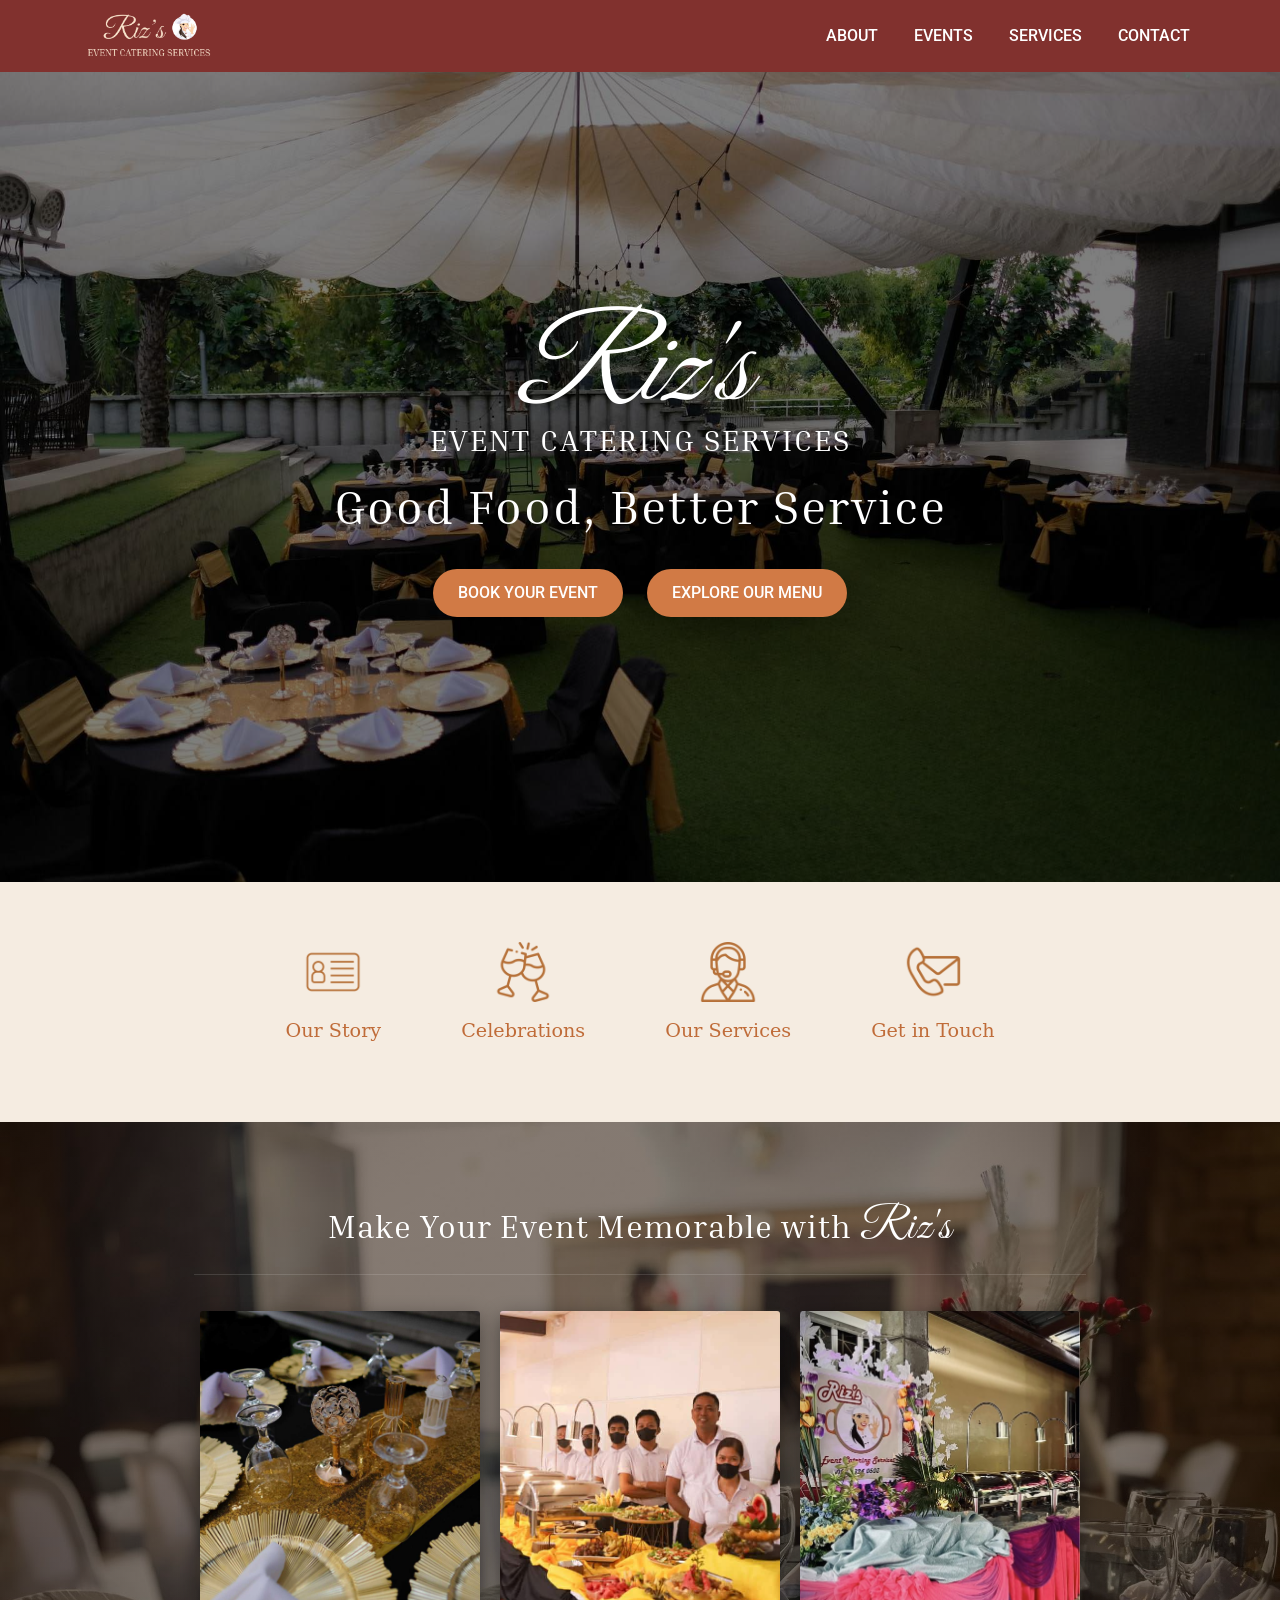
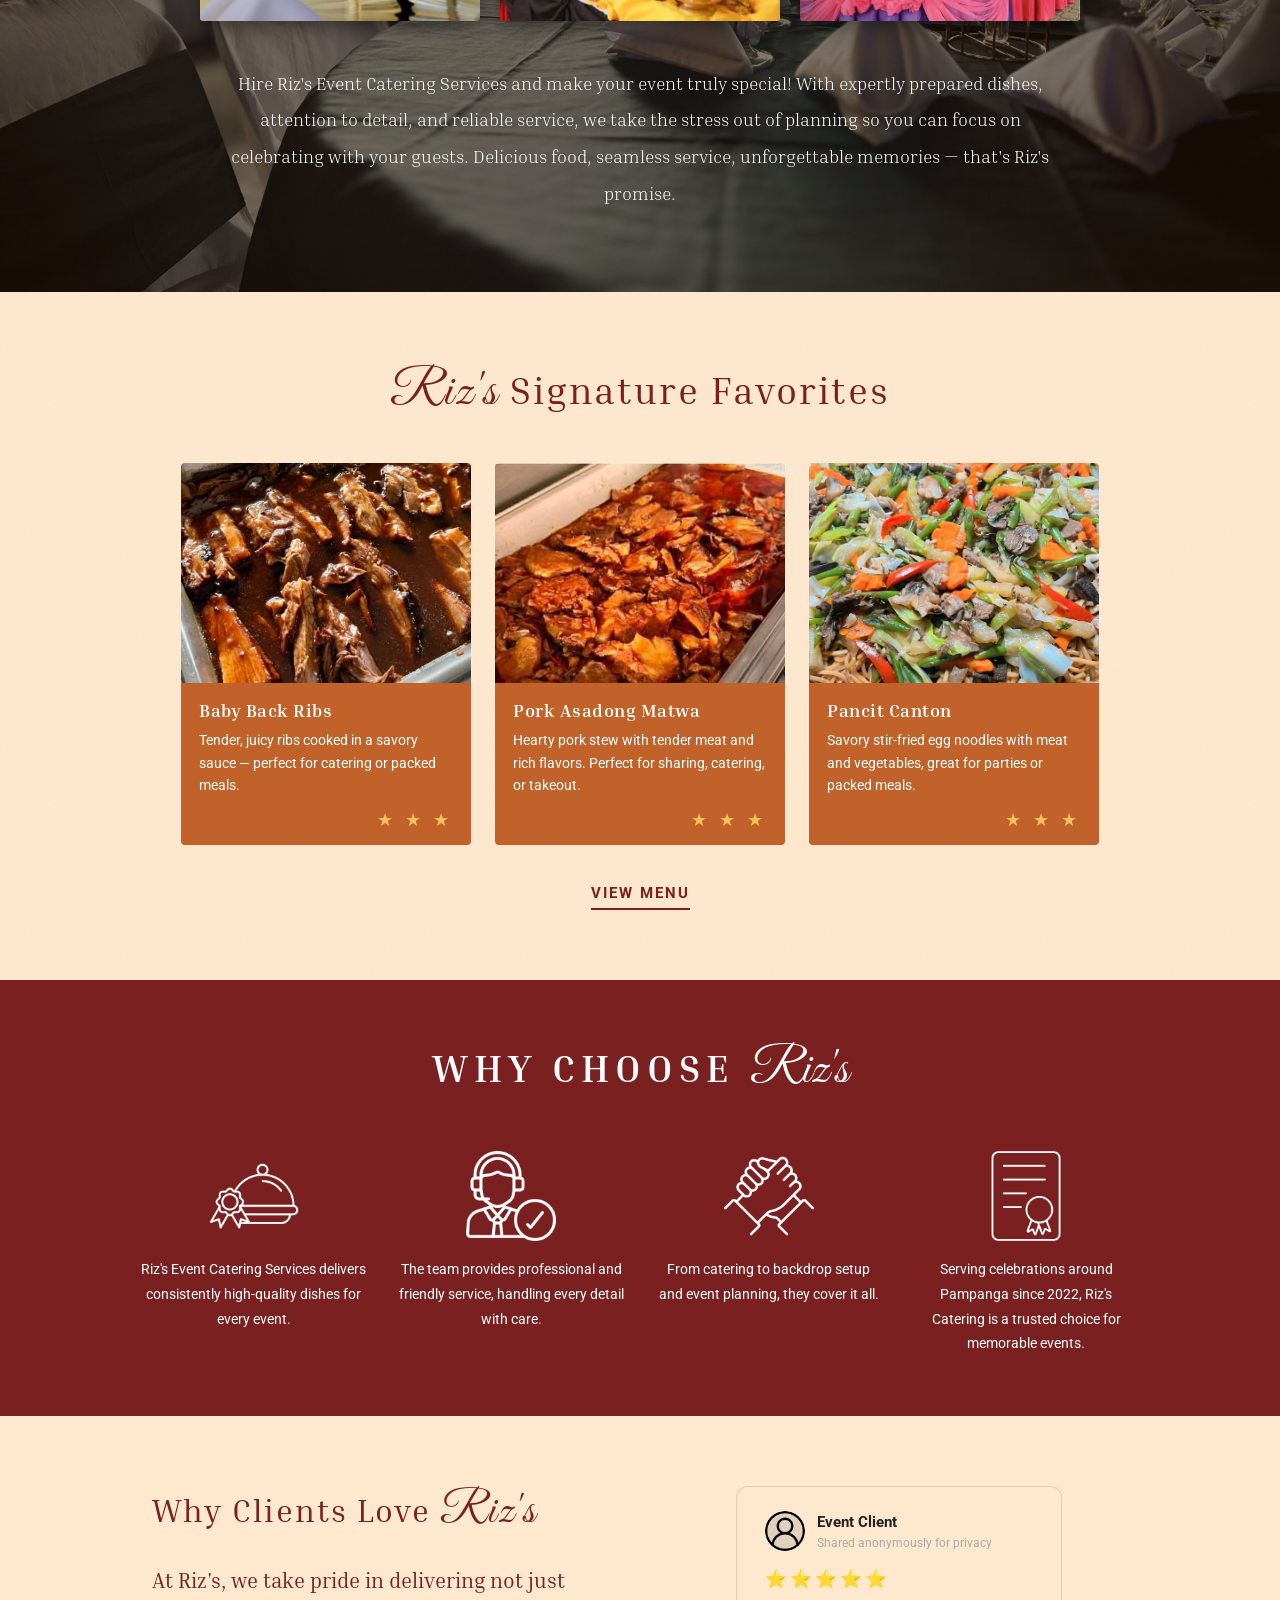
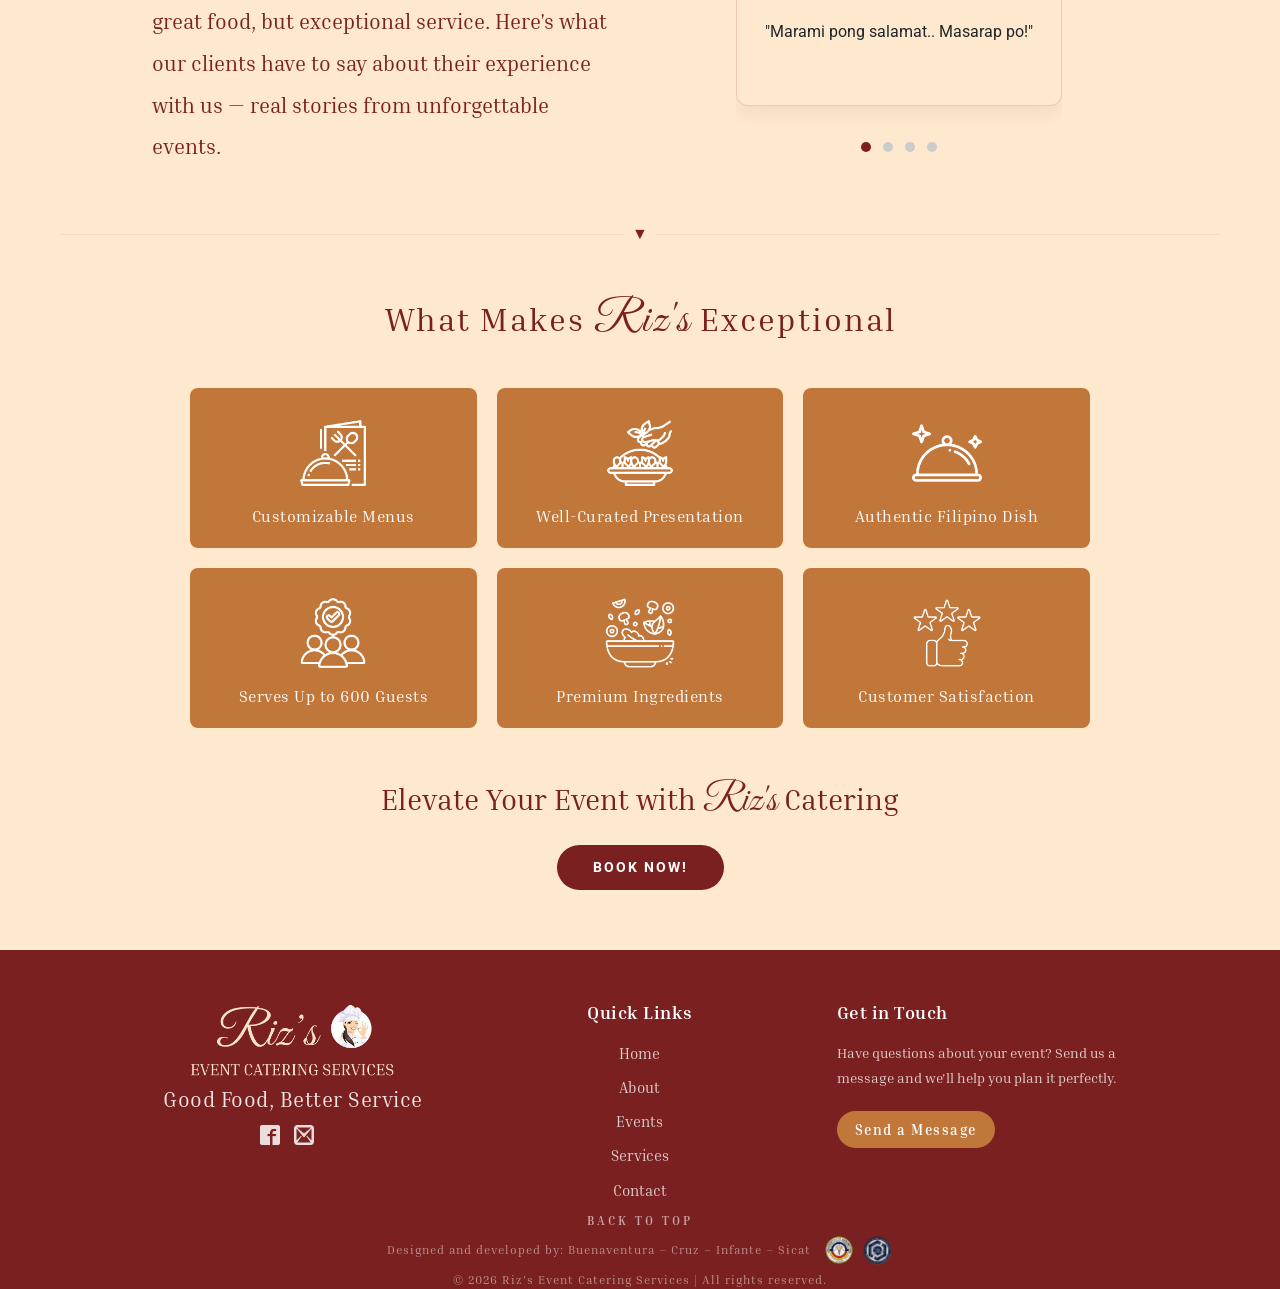
==== commit 0a3e0fd5: "Update index.html | rearranged" ====
--- a/index.html
+++ b/index.html
@@ -337,14 +337,13 @@
 <div class="footer-bottom">
   <a href="#top" class="footer-back-top">BACK TO TOP</a>
   <div class="footer-bottom-row">
-    <p class="footer-copy">© 2026 Riz's Event Catering Services | All rights reserved.</p>
-    <span class="footer-credits-divider">|</span>
     <p class="footer-credits">Designed and developed by: Buenaventura – Cruz – Infante – Sicat</p>
     <div class="footer-school-logos">
       <a href="https://web.ua.edu.ph/" target="_blank"><img src="images/ua-logo.png" alt="University of the Assumption"></a>
       <a href="https://ua-cit.com/" target="_blank"><img src="images/CIT.png" alt="College of Information Technology"></a>
     </div>
   </div>
+  <p class="footer-copy">© 2026 Riz's Event Catering Services | All rights reserved.</p>
 </div>
 
 </footer>
--- a/custom.css
+++ b/custom.css
@@ -778,6 +778,45 @@
     color: rgba(255,255,255,0.5);
     margin: 0;
     letter-spacing: 1px;
+}
+.footer-credits {
+    font-family: 'Inria Serif', serif;
+    font-size: 0.78rem;
+    color: rgba(255,255,255,0.5);
+    margin: 0;
+    letter-spacing: 1px;
+}
+.footer-school-logos {
+    display: inline-flex;
+    align-items: center;
+    gap: 8px;
+    vertical-align: middle;
+    margin-left: 4px;
+}
+.footer-school-logos a img {
+    height: 28px;
+    width: auto;
+    opacity: 0.9;
+    transition: opacity 0.2s;
+    vertical-align: middle;
+}
+.footer-school-logos a:nth-child(2) img {
+    height: 33px;
+}
+.footer-school-logos a:hover img {
+    opacity: 1;
+}
+.footer-bottom-row {
+    display: flex;
+    align-items: center;
+    justify-content: center;
+    flex-wrap: wrap;
+    gap: 0 10px;
+}
+.footer-credits-divider {
+    color: rgba(255,255,255,0.3);
+    font-family: 'Inria Serif', serif;
+    font-size: 0.78rem;
 }
 
 .footer-links-col {
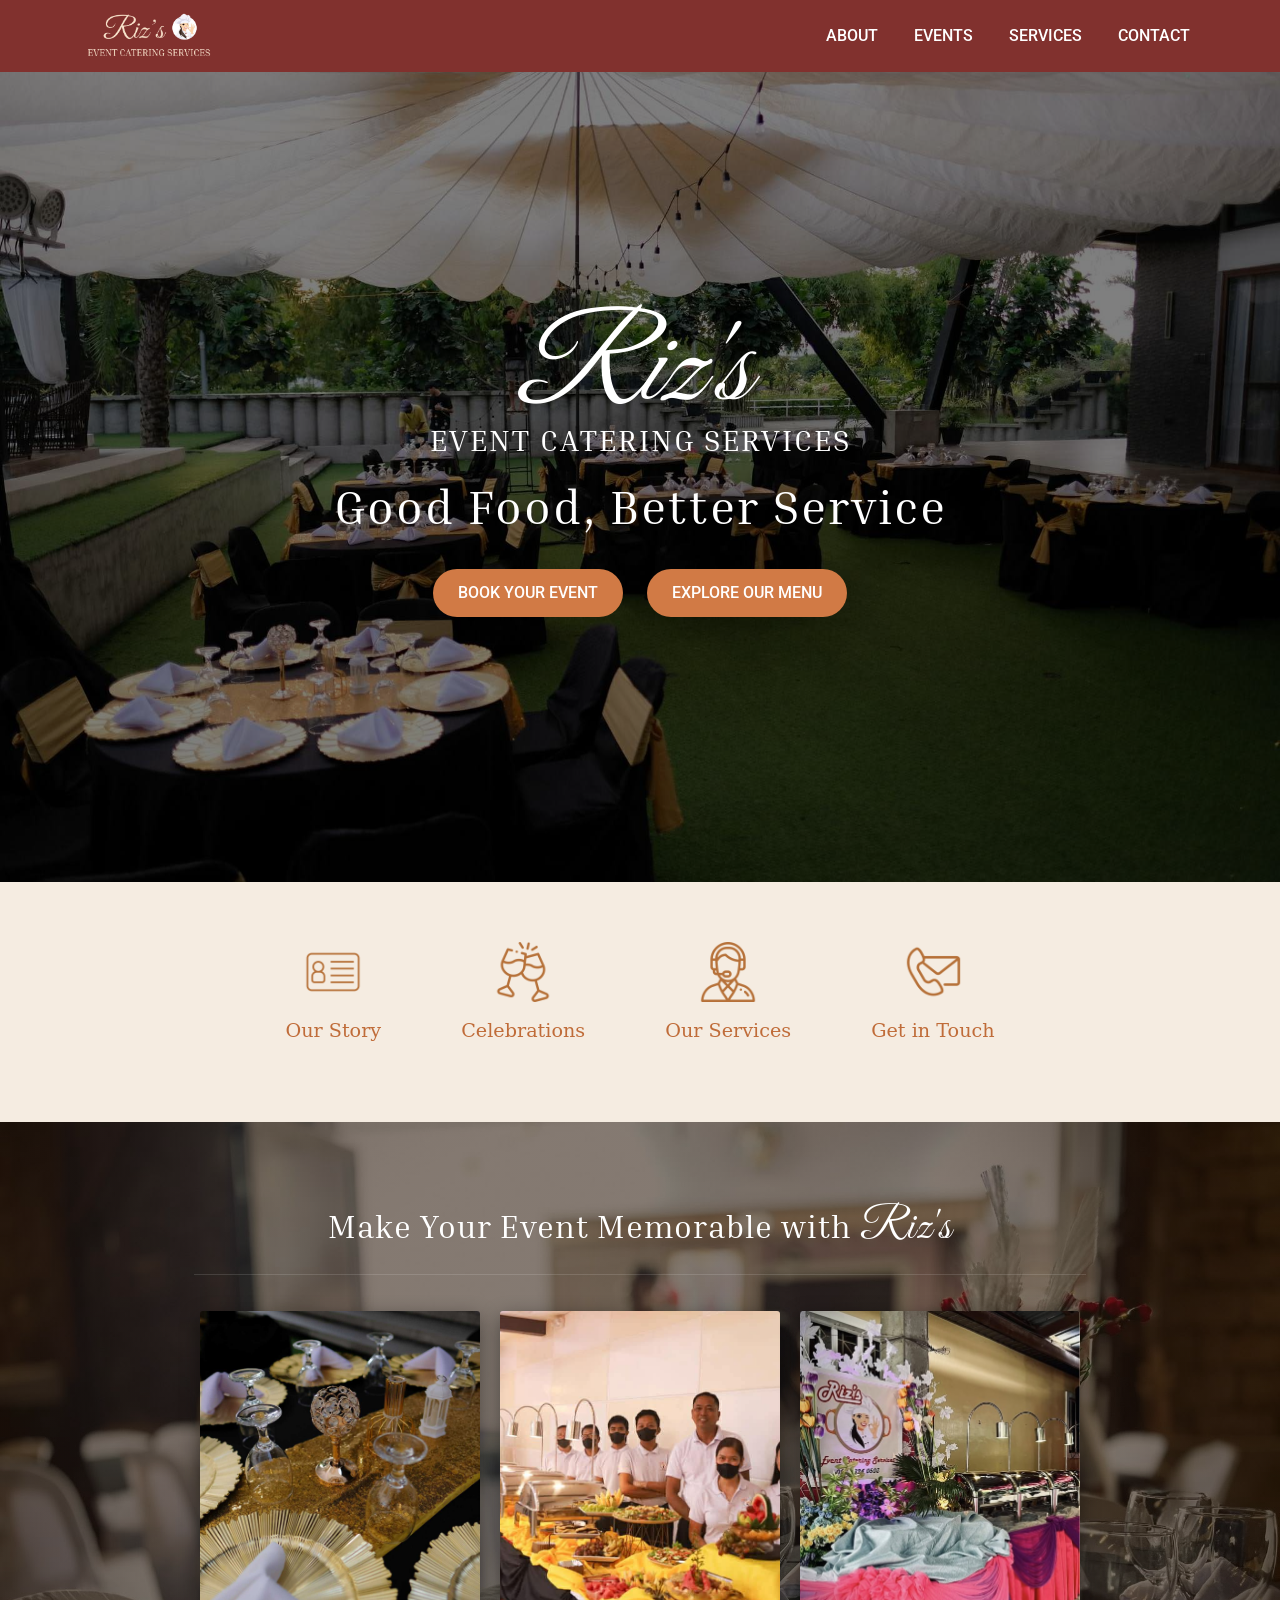
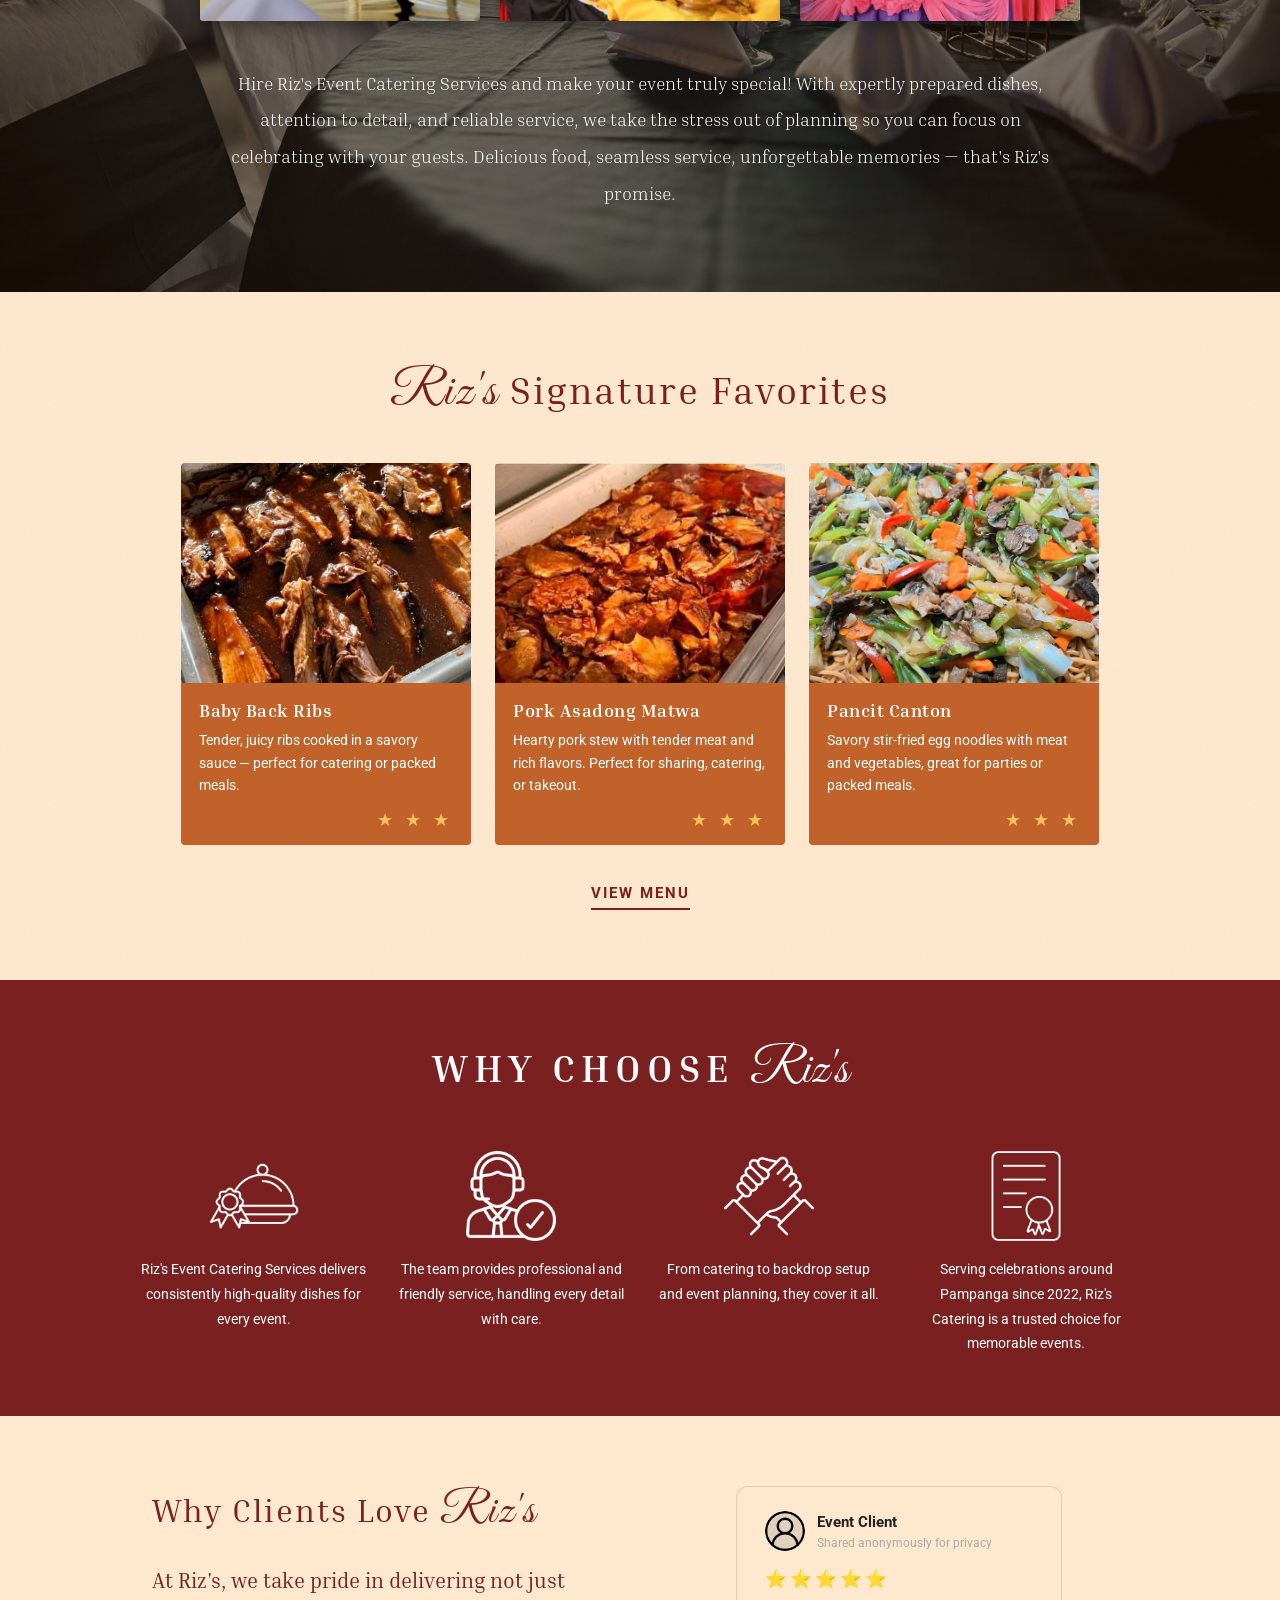
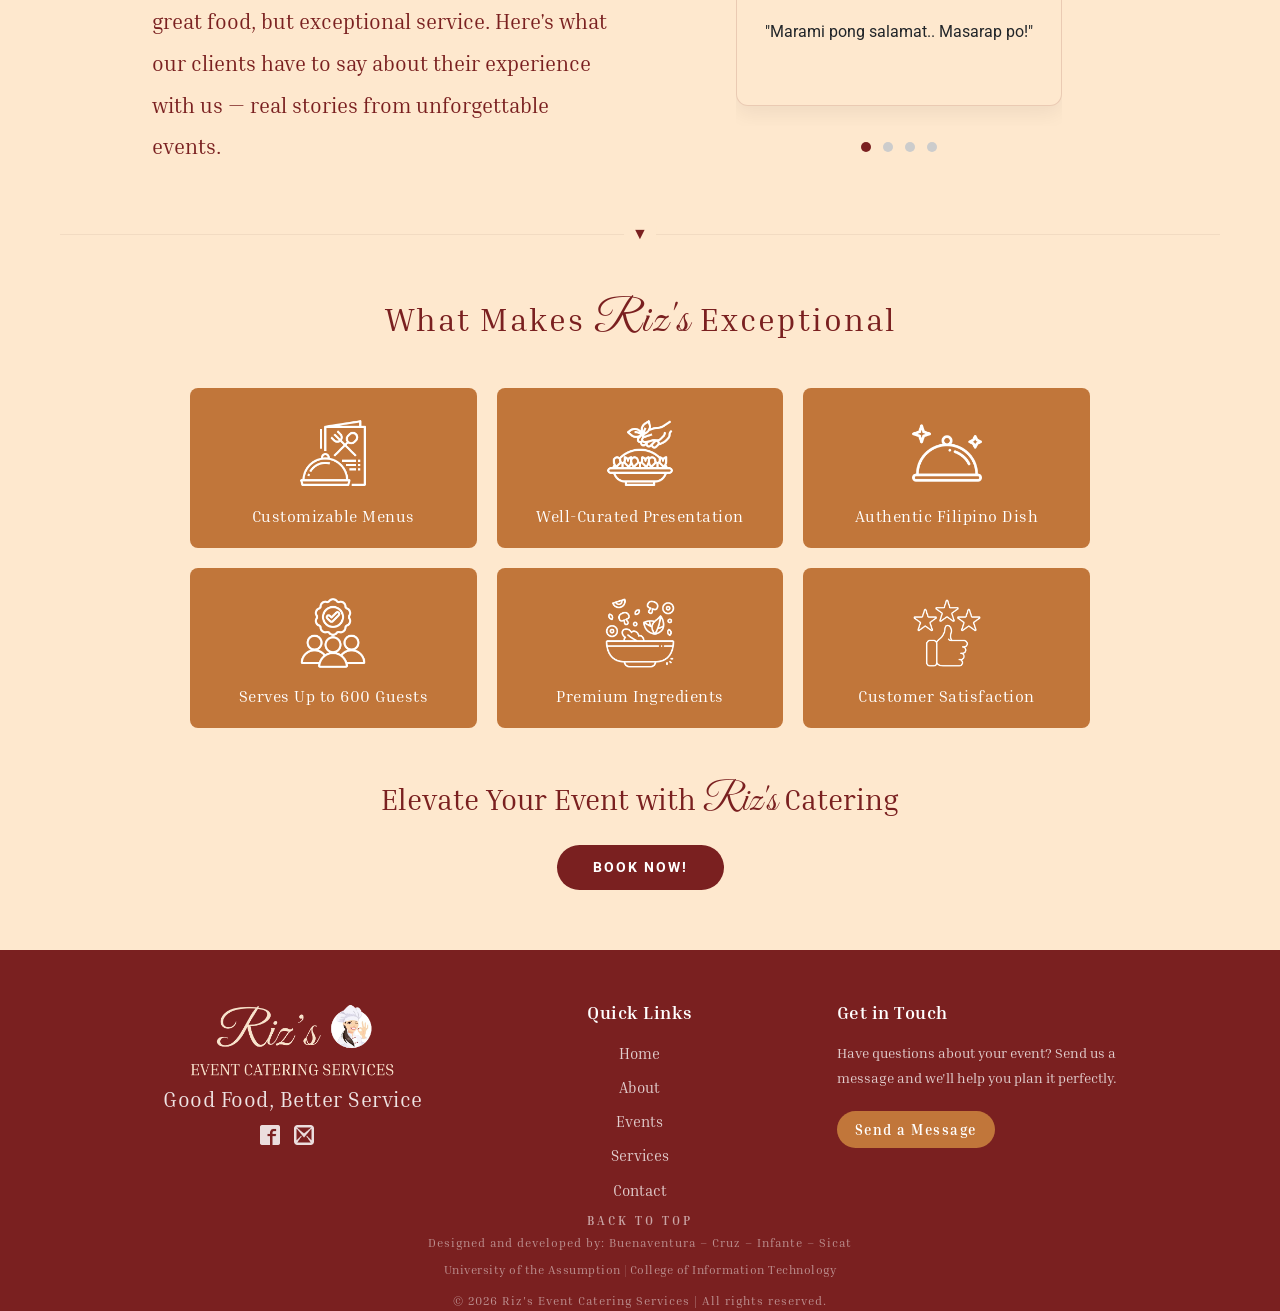
==== commit 0cce44e5: "Update index.html" ====
--- a/index.html
+++ b/index.html
@@ -338,10 +338,7 @@
   <a href="#top" class="footer-back-top">BACK TO TOP</a>
   <div class="footer-bottom-row">
     <p class="footer-credits">Designed and developed by: Buenaventura – Cruz – Infante – Sicat</p>
-    <div class="footer-school-logos">
-      <a href="https://web.ua.edu.ph/" target="_blank"><img src="images/ua-logo.png" alt="University of the Assumption"></a>
-      <a href="https://ua-cit.com/" target="_blank"><img src="images/CIT.png" alt="College of Information Technology"></a>
-    </div>
+    <p class="footer-school-line"><a href="https://web.ua.edu.ph/" target="_blank" class="footer-school-link">University of the Assumption</a><span class="footer-credits-divider"> | </span><a href="https://ua-cit.com/" target="_blank" class="footer-school-link">College of Information Technology</a></p>
   </div>
   <p class="footer-copy">© 2026 Riz's Event Catering Services | All rights reserved.</p>
 </div>
--- a/custom.css
+++ b/custom.css
@@ -786,37 +786,37 @@
     margin: 0;
     letter-spacing: 1px;
 }
-.footer-school-logos {
-    display: inline-flex;
-    align-items: center;
-    gap: 8px;
-    vertical-align: middle;
-    margin-left: 4px;
-}
-.footer-school-logos a img {
-    height: 28px;
-    width: auto;
-    opacity: 0.9;
-    transition: opacity 0.2s;
-    vertical-align: middle;
-}
-.footer-school-logos a:nth-child(2) img {
-    height: 33px;
-}
-.footer-school-logos a:hover img {
-    opacity: 1;
-}
+
 .footer-bottom-row {
     display: flex;
+    flex-direction: column;
     align-items: center;
     justify-content: center;
-    flex-wrap: wrap;
-    gap: 0 10px;
+    gap: 4px;
+    margin-bottom: 8px;
 }
 .footer-credits-divider {
     color: rgba(255,255,255,0.3);
     font-family: 'Inria Serif', serif;
     font-size: 0.78rem;
+}
+.footer-school-line {
+    margin: 0;
+}
+.footer-school-link,
+.footer-school-link:link,
+.footer-school-link:visited,
+.footer-school-link:hover,
+.footer-school-link:active {
+    font-family: 'Inria Serif', serif;
+    font-size: 0.78rem;
+    color: rgba(255,255,255,0.5);
+    text-decoration: none;
+    letter-spacing: 0.5px;
+}
+.footer-school-link:hover {
+    opacity: 0.75;
+    text-decoration: underline;
 }
 
 .footer-links-col {
@@ -851,6 +851,9 @@
     }
     .footer-bottom {
         padding: 16px 24px;
+    }
+    .footer-credits {
+        text-align: center;
     }
 }
         /* ===== ABOUT HERO ===== */
